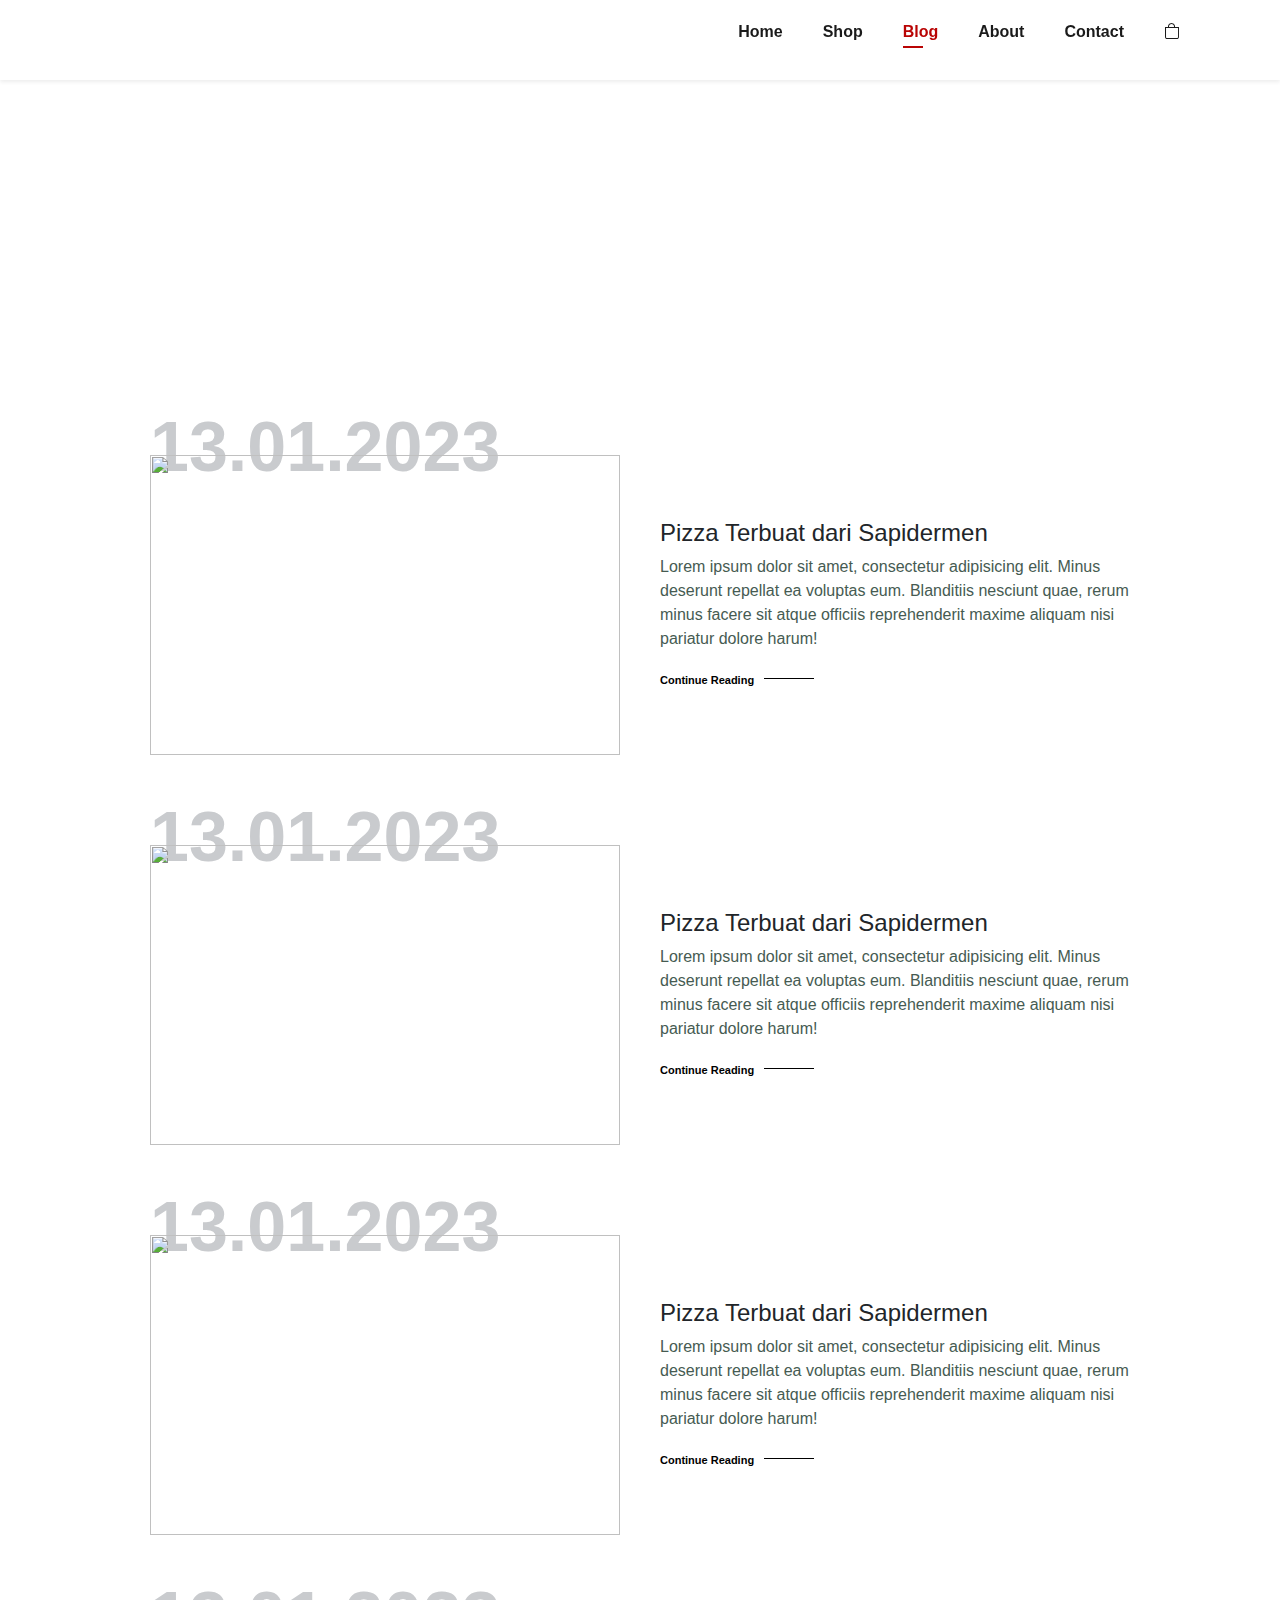
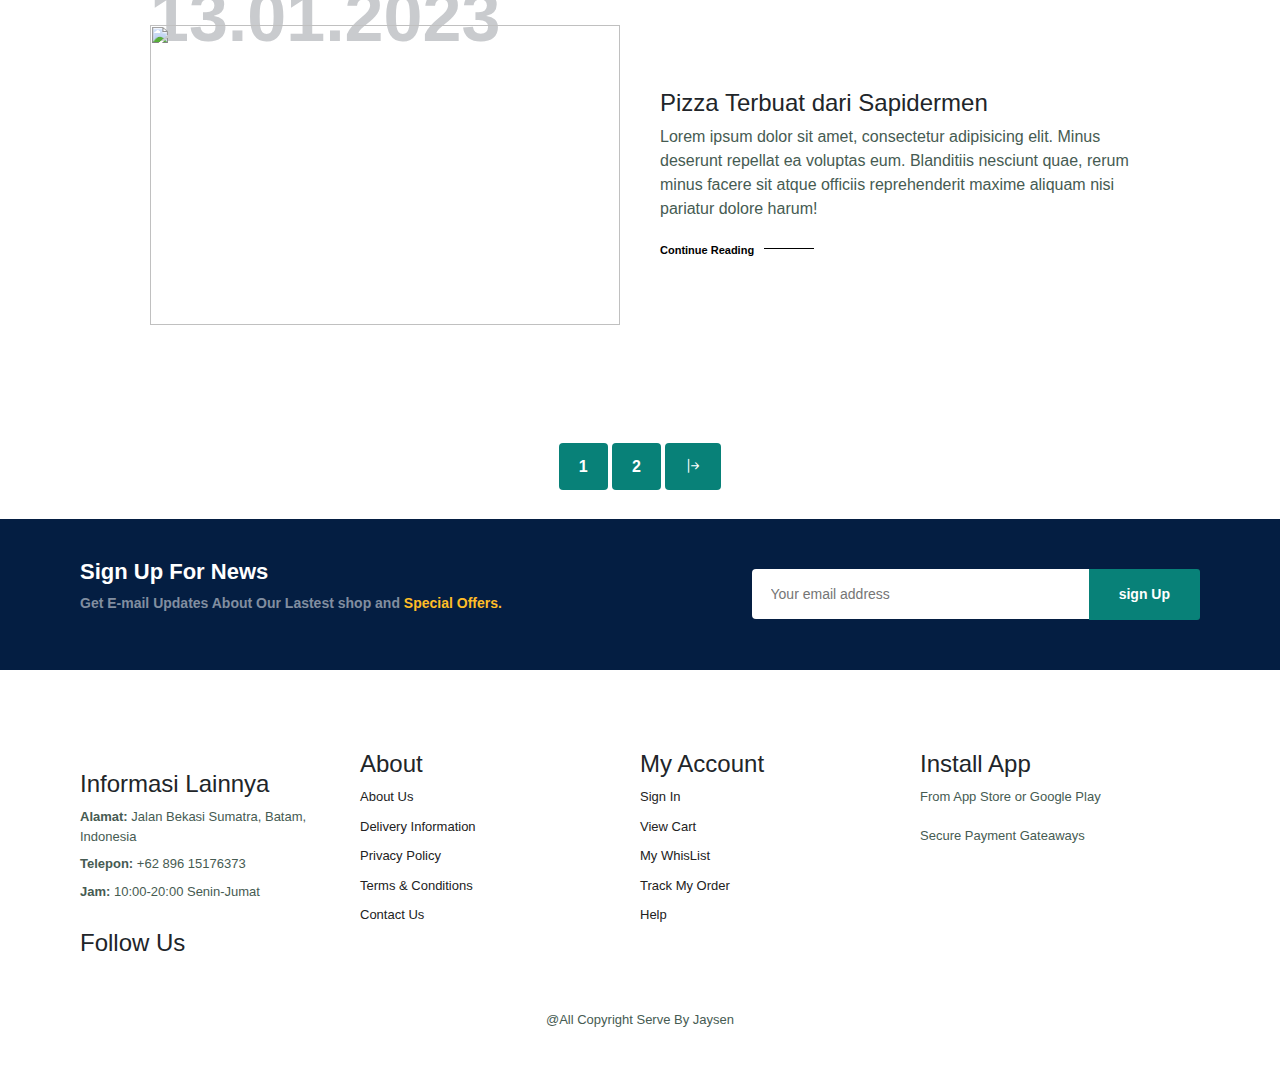
==== Asset/blog.html @ be724a54 "first commit" ====
<!DOCTYPE html>
<html lang="en">
  <head>
    <meta charset="UTF-8" />
    <meta name="viewport" content="width=device-width, initial-scale=1.0" />
    <title>Document</title>
    <link
      rel="stylesheet"
      href="https://cdnjs.cloudflare.com/ajax/libs/font-awesome/6.4.2/css/all.min.css"
      integrity="sha512-z3gLpd7yknf1YoNbCzqRKc4qyor8gaKU1qmn+CShxbuBusANI9QpRohGBreCFkKxLhei6S9CQXFEbbKuqLg0DA=="
      crossorigin="anonymous"
      referrerpolicy="no-referrer"
    />
    <link rel="stylesheet" href="style.css" />
    <link
      rel="stylesheet"
      href="https://cdn.jsdelivr.net/npm/bootstrap-icons@1.11.0/font/bootstrap-icons.css"
    />
    <link
      rel="stylesheet"
      href="	https://cdn.jsdelivr.net/npm/bootstrap@5.3.2/dist/css/bootstrap.min.css"
    />
  </head>
  <body>
    <section id="header" class="shadow-sm mb-5;">
      <a href="#"
        ><img src="Image/logo.png" alt="" class="logo" style="width: 25px"
      /></a>
      <div>
        <ul id="navbar">
          <li>
            <a href="STS.html">Home</a>
          </li>
          <li>
            <a href="shop.html">Shop</a>
          </li>
          <li>
            <a href="blog.html" class="active">Blog</a>
          </li>
          <li>
            <a href="about.html">About</a>
          </li>
          <li>
            <a href="contact.html">Contact</a>
          </li>
          <li>
            <a class="lg-bag" href="cart.html"><i class="bi bi-bag"></i></a>
          </li>
          <a href="#" id="close"><i class="bi bi-x"></i></a>
        </ul>
      </div>
      <div class="" id="mobile">
        <a href="cart.html"><i class="bi bi-bag"></i></a>
        <i id="bar" class="fas fa-outdent"></i>
      </div>
    </section>

    <section id="page-header" class="blog-header">
      <h2
        style="
          font-family: Impact, Haettenschweiler, 'Arial Narrow Bold', sans-serif;
          color: rgb(255, 255, 255);
        "
      >
        #READMORE
      </h2>

      <p>Read all cas studies about our products!</p>
    </section>

    <section id="blog" class="pop">
      <div class="blog-box">
        <div class="blog-img">
          <img src="Image/pizza1_auto_x2_colored_light_ai.jpg" alt="" />
        </div>
        <div class="blog-details">
          <h4>Pizza Terbuat dari Sapidermen</h4>
          <p>
            Lorem ipsum dolor sit amet, consectetur adipisicing elit. Minus
            deserunt repellat ea voluptas eum. Blanditiis nesciunt quae, rerum
            minus facere sit atque officiis reprehenderit maxime aliquam nisi
            pariatur dolore harum!
          </p>
          <a href="#">Continue Reading</a>
        </div>
        <h1>13.01.2023</h1>
      </div>
      <div class="blog-box">
        <div class="blog-img">
          <img src="Image/pizza2_auto_x2_colored_light_ai.jpg" alt="" />
        </div>
        <div class="blog-details">
          <h4>Pizza Terbuat dari Sapidermen</h4>
          <p>
            Lorem ipsum dolor sit amet, consectetur adipisicing elit. Minus
            deserunt repellat ea voluptas eum. Blanditiis nesciunt quae, rerum
            minus facere sit atque officiis reprehenderit maxime aliquam nisi
            pariatur dolore harum!
          </p>
          <a href="#">Continue Reading</a>
        </div>
        <h1>13.01.2023</h1>
      </div>
      <div class="blog-box">
        <div class="blog-img">
          <img src="Image/pizza3_auto_x2_colored_light_ai.jpg" alt="" />
        </div>
        <div class="blog-details">
          <h4>Pizza Terbuat dari Sapidermen</h4>
          <p>
            Lorem ipsum dolor sit amet, consectetur adipisicing elit. Minus
            deserunt repellat ea voluptas eum. Blanditiis nesciunt quae, rerum
            minus facere sit atque officiis reprehenderit maxime aliquam nisi
            pariatur dolore harum!
          </p>
          <a href="#">Continue Reading</a>
        </div>
        <h1>13.01.2023</h1>
      </div>
      <div class="blog-box">
        <div class="blog-img">
          <img src="Image/pizza1_auto_x2_colored_light_ai.jpg" alt="" />
        </div>
        <div class="blog-details">
          <h4>Pizza Terbuat dari Sapidermen</h4>
          <p>
            Lorem ipsum dolor sit amet, consectetur adipisicing elit. Minus
            deserunt repellat ea voluptas eum. Blanditiis nesciunt quae, rerum
            minus facere sit atque officiis reprehenderit maxime aliquam nisi
            pariatur dolore harum!
          </p>
          <a href="#">Continue Reading</a>
        </div>
        <h1>13.01.2023</h1>
      </div>
    </section>

    <section id="pagination" class="section-m1">
      <a href="#">1</a>
      <a href="#">2</a>
      <a href="#"><i class="bi bi-arrow-bar-right"></i></a>
    </section>

    <section id="newsletter" class="section-m1 section-p1">
      <div class="newstext reveal">
        <h4>Sign Up For News</h4>
        <p>
          Get E-mail Updates About Our Lastest shop and
          <span>Special Offers.</span>
        </p>
      </div>
      <div class="form">
        <input type="text" class="" placeholder="Your email address" />
        <button class="normal">sign Up</button>
      </div>
    </section>

    <footer class="section-p1">
      <div class="col">
        <img
          src="Image/logo.png"
          alt=""
          style="width: 50px; padding-bottom: 20px"
        />
        <h4
          style="
            font-family: 'Franklin Gothic Medium', 'Arial Narrow', Arial,
              sans-serif;
          "
        >
          Informasi Lainnya
        </h4>
        <p><strong>Alamat: </strong>Jalan Bekasi Sumatra, Batam, Indonesia</p>
        <p><strong>Telepon: </strong>+62 896 15176373</p>
        <p><strong>Jam: </strong>10:00-20:00 Senin-Jumat</p>
        <div class="follow">
          <h4>Follow Us</h4>
          <div class="icon">
            <i class="fab fa-facebook-f"></i>
            <i class="fab fa-twitter"></i>
            <i class="fab fa-instagram"></i>
            <i class="fab fa-youtube"></i>
          </div>
        </div>
      </div>

      <div class="col apa">
        <h4>About</h4>
        <a href="#">About Us</a>
        <a href="#">Delivery Information</a>
        <a href="#">Privacy Policy</a>
        <a href="#">Terms & Conditions</a>
        <a href="#">Contact Us</a>
      </div>

      <div class="col apa">
        <h4>My Account</h4>
        <a href="#">Sign In</a>
        <a href="#">View Cart</a>
        <a href="#">My WhisList</a>
        <a href="#">Track My Order</a>
        <a href="#">Help</a>
      </div>

      <div class="col install">
        <h4>Install App</h4>
        <p>From App Store or Google Play</p>
        <div class="row">
          <img src="Image/donlod - Copy.png" alt="" />
          <img src="Image/donlod.png" alt="" />
        </div>
        <p>Secure Payment Gateaways</p>
        <img style="width: 200px" src="Image/pment.png" alt="" />
      </div>
      <div class="copyright">
        <p>@All Copyright Serve By Jaysen</p>
      </div>
    </footer>
    <!-- 2:13:26 -->

    <script
      src="https://cdn.jsdelivr.net/npm/@popperjs/core@2.11.8/dist/umd/popper.min.js"
      integrity="sha384-I7E8VVD/ismYTF4hNIPjVp/Zjvgyol6VFvRkX/vR+Vc4jQkC+hVqc2pM8ODewa9r"
      crossorigin="anonymous"
    ></script>
    <script
      src="https://cdn.jsdelivr.net/npm/bootstrap@5.3.2/dist/js/bootstrap.min.js"
      integrity="sha384-BBtl+eGJRgqQAUMxJ7pMwbEyER4l1g+O15P+16Ep7Q9Q+zqX6gSbd85u4mG4QzX+"
      crossorigin="anonymous"
    ></script>
    <script src="SCRIPT.js"></script>
  </body>
</html>
---- Asset/style.css ----
@import url("https:://fonts.googleapis.com/css2?family=Spartan:wght@100;200;300;400;500;600;700;800;900&font-family:Montserrat, sans-serif;&family=Poppins:wght@200;300;400;500;600&display=swap");
* {
  margin: 0;
  padding: 0;
  box-sizing: border-box;
  font-family: "Spartan", sans-serif;
}

h1 {
  font-size: 50px;
  line-height: 64px;
  color: #222;
}

h2 {
  font-size: 46px;
  line-height: 54px;
  color: #222;
}

h4 {
  font-size: 20px;
  color: #222;
  font-family: "Franklin Gothic Medium", "Arial Narrow", Arial, sans-serif;
}

h6 {
  font-weight: 700px;
  font-size: 12px;
}

p {
  font-size: 16px;
  color: #465b52;
  margin: 15px 0 20px 0;
}

.section-p1 {
  padding: 40px 80px;
}

.section-m1 {
  margin: 40px 0;
}

button.normal {
  font-size: 14px;
  font-weight: 600;
  padding: 15px 30px;
  color: #000;
  background-color: #fff;
  border-radius: 3px;

  border: none;
  outline: none;
  transition: 0.2s;
}

button.white {
  font-size: 13px;
  font-weight: 600;
  padding: 11px 18px;
  color: #fff;
  background-color: transparent;

  border: 1px solid #fff;
  outline: none;
  transition: 0.2s;
}

.body {
  width: 100%;
  overflow: hidden;
}

/* Header Start */
#header {
  display: flex;
  align-items: center;
  justify-content: space-between;
  padding: 20px 80px;
  background: #ffffff;

  z-index: 999;
  position: sticky;
  top: 0;
  left: 0;
}

#navbar {
  display: flex;
  align-items: center;
  justify-content: center;
}

#navbar li {
  list-style: none;
  padding: 0 20px;
  position: relative;
}

#navbar li a {
  text-decoration: none;
  font-size: 16px;
  font-weight: 600;
  color: #1a1a1a;
  transition: 0.3 ease;
}

#navbar li a:hover,
#navbar li a.active {
  color: #b90404;
}

#navbar li a.active::after,
#navbar li a:hover::after {
  content: "";
  width: 20px;
  height: 2px;
  background: #b90404;
  position: absolute;
  bottom: -4px;
  left: 20px;
}

#mobile {
  display: none;
  align-items: center;
}
#close {
  display: none;
}
/* 27:48    */
/* Header End */

/* Home Page Start */
#hero {
  background-image: url(Image/Kopimed-01.png);
  height: 100vh;
  width: 100%;
  background-size: cover;
  background-color: #ffffff;
  background-position: top 100% right 0;
  padding: 0 80px;
  display: flex;
  align-items: flex-start;
  justify-content: center;
  flex-direction: column;
  color: black;
}
#hero h4 {
  padding-bottom: 15px;
}

#hero h1 {
  color: #ff80b3d2;
}

#hero button {
  background-image: url();
  background-color: #ff80b3d2;
  color: #ffffff;
  border: 0;
  cursor: pointer;
  padding: 14px 80px 14px 65px;
  background-repeat: no-repeat;
  font-weight: 700;
  font-size: 15px;
  border-radius: 40px;
  transition: all 0.3s ease;
}
#hero button:hover {
  transform: scale(1.05);
  box-shadow: 10px 10px 54px rgba(0, 0, 0, 0.1);
}

#feature {
  display: flex;
  align-items: center;
  justify-content: space-between;
  flex-wrap: wrap;
  background-color: rgb(0, 0, 0);
}

#feature .fe-box {
  width: 180px;
  text-align: center;
  padding: 25px 15px;
  box-shadow: 20px 20px 34px rgba(152, 151, 151, 0.021);
  border: 1px solid #ffffff;
  border-radius: 4px;
  margin: 15px 0;
}

#feature .fe-box:hover {
  box-shadow: 10px 10px 54px rgba(255, 255, 255, 0.367);
}

#feature .fe-box img {
  width: 100%;
  margin-bottom: 10px;
}

#feature .fe-box h6 {
  display: inline-block;
  padding: 15px;
  line-height: 1;
  border-radius: 5px;
  color: #ffffff;

  background-color: #b30000;
}

#feature .fe-box:nth-child(2) h6 {
  background-color: #8d4adf;
}

#feature .fe-box:nth-child(3) h6 {
  background-color: #07975b;
}

#feature .fe-box:nth-child(4) h6 {
  background-color: #9f0a59;
}

#feature .fe-box:nth-child(5) h6 {
  background-color: #c7d419;
}

#feature .fe-box:nth-child(6) h6 {
  background-color: #2d54d2;
}

#product1 {
  text-align: center;
}

#product1 .pro-container {
  display: flex;
  justify-content: space-between;
  padding-top: 20px;
  flex-wrap: wrap;
}

#product1 .pro {
  width: 23%;
  min-width: 250px;
  padding: 10px 12px;
  border: 1px solid #cce7d0;
  border-radius: 25px;

  box-shadow: 20px 20px 30px rgba(0, 0, 0, 0.02);
  margin: 15px 0;
  transition: 0.2s ease;
  position: relative;
}

#produc1 .pro:hover {
  box-shadow: 20px 20px 30px rgba(0, 0, 0, 0.06);
}

#product1 .pro img {
  width: 100%;
  border-radius: 10px;
}

#product1 .pro .des {
  text-align: start;
  padding: 10px 0;
}

#product1 .pro .des span {
  color: #606063;
  font-size: 12px;
}

#product1 .pro .des h5 {
  color: #1a1a1a;
  font-size: 14px;
  padding-top: 7px;
}

#product1 .pro .des i {
  font-size: 12px;
  color: rgb(243, 181, 25);
}

#product1 .pro .des h4 {
  padding-top: 7px;
  font-size: 15px;
  font-weight: 700;
  color: #088178;
}

#product1 .pro .cart {
  width: 40px;
  height: 40px;
  line-height: 40px;
  border-radius: 50px;
  background-color: #e8f6ea;
  font-weight: 500;
  color: #088178;
  border: 1px solid #cce7d0;
  position: absolute;
  bottom: 20px;
  right: 10px;
}

#banner {
  display: flex;
  flex-direction: column;
  justify-content: center;
  align-items: center;
  text-align: center;
  background-image: url(Image/black.jpg);
  width: 100%;
  height: 40vh;
  background-size: cover;
  background-position: center;
}

#banner h4 {
  color: #fff;
  font-size: 20px;
}

#banner h2 {
  color: #fff;
  font-size: 40px;
  padding: 10px 0;
}

#banner h2 span {
  color: #ef3636;
}

#banner button:hover {
  background: #b30000;
  color: #fff;
}

#sm-banner {
  display: flex;
  justify-content: space-between;
  flex-wrap: wrap;
}

#sm-banner .banner-box {
  display: flex;
  flex-direction: column;
  justify-content: center;
  align-items: flex-start;
  background-image: linear-gradient(rgba(0, 0, 0, 0.2), rgba(0, 0, 0, 0.2)),
    url(Image/Baju1.webp);
  min-width: 600px;
  height: 60vh;
  margin-top: 10px;
  background-size: cover;
  background-position: center;
  padding: 30px;
  transition: 0.3s;
}

#sm-banner .banner-box:hover {
  background-image: linear-gradient(rgba(0, 0, 0, 0.5), rgba(0, 0, 0, 0.7)),
    url(Image/Baju1.webp);
}

#sm-banner .banner-box2 {
  background-image: linear-gradient(rgba(0, 0, 0, 0.2), rgba(0, 0, 0, 0.2)),
    url(Image/baju2.webp);
}

#sm-banner .banner-box2:hover {
  background-image: linear-gradient(rgba(0, 0, 0, 0.5), rgba(0, 0, 0, 0.7)),
    url(Image/Baju2.webp);
}
#sm-banner h4 {
  color: #fff;
  font-size: 20px;
  font-weight: 300;
}

#sm-banner h2 {
  color: #fff;
  font-size: 20px;
  font-weight: 800;
}
#sm-banner span {
  color: #fff;
  font-weight: 500;
  font-size: 14px;
  padding-bottom: 15px;
}
#sm-banner .banner-box:hover button {
  background: #088178;
  border: 1px solid #088178;
}
#sm-banner .banner-b {
  background: #0881;
}

#banner3 {
  display: flex;
  justify-content: space-between;
  flex-wrap: wrap;
  padding: 0 80px;
}

#banner3 .banner-box {
  display: flex;
  flex-direction: column;
  justify-content: center;
  align-items: flex-start;
  background-image: linear-gradient(rgba(0, 0, 0, 0.2), rgba(0, 0, 0, 0.2)),
    url(Image/p1.jfif);
  min-width: 32%;
  height: 30vh;
  background-size: cover;
  background-position: center;
  padding: 20px;
}

#banner3 .banner-box2 {
  background-image: linear-gradient(rgba(0, 0, 0, 0.2), rgba(0, 0, 0, 0.2)),
    url(Image/p2.jfif);
}

#banner3 .banner-box3 {
  background-image: linear-gradient(rgba(0, 0, 0, 0.2), rgba(0, 0, 0, 0.2)),
    url(Image/p3.jfif);
}

#banner3 h2 {
  color: #fff;
  font-weight: 900;
  font-size: 22px;
}
#banner3 h3 {
  color: #fff;
  font-weight: 300;
  font-size: 20px;
}

#newsletter {
  display: flex;
  justify-content: space-between;
  flex-wrap: wrap;
  align-items: center;
  background-image: url();
  background-position: 20% 30%;
  background-color: #041e42;
}

#newsletter h4 {
  font-size: 22px;
  font-weight: 700;
  color: #fff;
}

#newsletter p {
  font-size: 14px;
  font-weight: 600;
  color: #818ea0;
}

#newsletter p span {
  color: #ffbd27;
}

#newsletter .form {
  display: flex;
  width: 40%;
}

#newsletter input {
  height: 3.125rem;
  padding: 0 1.25em;
  font-size: 14px;
  width: 100%;
  border: 1px solid transparent;
  border-radius: 4px;
  outline: none;
  border-top-right-radius: 0;
  border-bottom-right-radius: 0;
}

#newsletter button {
  background-color: #088178;
  color: #fff;
  white-space: nowrap;
  border-top-left-radius: 0;
  border-bottom-left-radius: 0;
}

footer {
  display: flex;
  flex-wrap: wrap;
  justify-content: space-between;
}

footer .col {
  display: flex;
  flex-direction: column;
  align-items: flex-start;
  margin-bottom: 20px;
}

footer p {
  font-size: 13px;
  margin: 0 0 8px 0;
}

footer a {
  font-size: 13px;
  text-decoration: none;
  color: #222;
  margin-bottom: 10px;
}

footer .follow {
  margin-top: 20px;
}

footer .follow i {
  color: #465b52;
  padding-right: 4px;
  cursor: pointer;
}

footer .install .row img {
  border-radius: 3px;
  cursor: pointer;
  width: 40%;
}

footer .install img {
  margin: 1px 0 10px 0;
}

footer .follow i:hover,
footer a:hover {
  color: #088178;
}

footer .copyright {
  width: 100%;
  text-align: center;
}

#page-header {
  background-image: url(Image/bunga.jpg);
  width: 100%;
  height: 25vh;
  background-size: cover;
  display: flex;
  justify-content: center;
  text-align: center;
  flex-direction: column;
  padding: 14px;
}

#page-header h2,
#page-header p {
  color: white;
}

#pagination {
  text-align: center;
}

#pagination a {
  text-decoration: none;
  background-color: #088178;
  padding: 15px 20px;
  border-radius: 4px;
  color: white;
  font-weight: 600;
}
#pagination {
  font-size: 16px;
  font-weight: 600;
}
/* Shop Page Start *

/* Shop Page End *

/* Single Product Start*/
#prodetails .single-pro-image {
  width: 40%;
  margin-right: 10px;
}

#prodetails {
  display: flex;
  margin-top: 50px;
}

#prodetails .single-pro-details {
  width: 50%;
  padding-top: 10px;
  margin-left: 25px;
}

#prodetails .single-pro-details h4 {
  padding: 40px 0 20px 0;
}

#prodetails .single-pro-details h2 {
  font-size: 26px;
}

#prodetails .single-pro-details select {
  display: block;
  padding: 5px 10px;
  margin-bottom: 10px;
}

#prodetails .single-pro-details input:focus {
  outline: none;
}

#prodetails .single-pro-details input {
  width: 50px;
  height: 47px;
  padding-left: 10px;
  font-size: 16px;
  margin-right: 10px;
}

#prodetails .single-pro-details button {
  background: #088178;
  color: #fff;
}

#prodetails .single-pro-details span {
  line-height: 25px;
}

.small-img-group {
  display: flex;
  margin-top: 10px;
  justify-content: space-between;
}

.small-img-col {
  flex-basis: 24%;
  cursor: pointer;
}

/* animation */
.pop {
  position: relative;
  transform: translateZ(-20%);
  transition: all 4s ease;
  opacity: 0;
}
.pop:nth-of-type(even) {
  transform: translateZ(-20%);
}
.pop.out {
  transform: translateX(0px);
  opacity: 1;
}

.geserkanan {
  position: relative;
  transform: translateX(200%);
  transition: all 2s ease;
}

.geserkanan:nth-of-type(even) {
  transform: translateX(200%);
}
.geserkanan.out {
  transform: translateZ(0px);
}

.box {
  position: relative;
  transform: translateX(-200%);
  transition: all 2s ease;
}

.box:nth-of-type(even) {
  transform: translateX(-400%);
}

.box h2 {
  font-size: 45px;
  text-shadow: 2px 2px 3px #000;
}

.box.show {
  transform: translateX(0px);
}
/* Single Product E

/* Blog Page */
#page-header.blog-header {
  background-image: url(Image/black.jpg);
}

#blog {
  padding: 150px 150px 0 150px;
}

#blog .blog-box {
  display: flex;
  align-items: center;
  width: 100%;
  position: relative;
  padding-bottom: 90px;
}

#blog .blog-img {
  width: 50%;
  margin-right: 40px;
}

#blog img {
  width: 100%;
  height: 300px;
  object-fit: cover;
}

#blog .blog-details {
  width: 50%;
}

#blog .blog-details a {
  text-decoration: none;
  font-size: 11px;
  color: black;
  font-weight: 700;
  position: relative;
  transition: 0.3s ease;
}

#blog .blog-details a::after {
  content: "";
  width: 50px;
  height: 1px;
  background-color: black;
  position: absolute;
  top: 4px;
  right: -60px;
}

#blog .blog-details a:hover {
  color: #088178;
}

#blog .blog-details a:hover::after {
  background-color: #088178;
}

#blog .blog-box h1 {
  position: absolute;
  top: -50px;
  left: 0;
  font-size: 70px;
  font-weight: 700;
  color: #c9cbce;
  z-index: -9;
}
/* Blog Page */
.loader {
  transform: rotateZ(45deg);
  perspective: 1000px;
  border-radius: 50%;
  width: 48px;
  height: 48px;
  color: #fff;
}
.loader:before,
.loader:after {
  content: "";
  display: block;
  position: absolute;
  top: 0;
  left: 0;
  width: inherit;
  height: inherit;
  border-radius: 50%;
  transform: rotateX(70deg);
  animation: 1s spin linear infinite;
}
.loader:after {
  color: #ff3d00;
  transform: rotateY(70deg);
  animation-delay: 0.4s;
}

@keyframes rotate {
  0% {
    transform: translate(-50%, -50%) rotateZ(0deg);
  }
  100% {
    transform: translate(-50%, -50%) rotateZ(360deg);
  }
}

@keyframes rotateccw {
  0% {
    transform: translate(-50%, -50%) rotate(0deg);
  }
  100% {
    transform: translate(-50%, -50%) rotate(-360deg);
  }
}

@keyframes spin {
  0%,
  100% {
    box-shadow: 0.2em 0px 0 0px currentcolor;
  }
  12% {
    box-shadow: 0.2em 0.2em 0 0 currentcolor;
  }
  25% {
    box-shadow: 0 0.2em 0 0px currentcolor;
  }
  37% {
    box-shadow: -0.2em 0.2em 0 0 currentcolor;
  }
  50% {
    box-shadow: -0.2em 0 0 0 currentcolor;
  }
  62% {
    box-shadow: -0.2em -0.2em 0 0 currentcolor;
  }
  75% {
    box-shadow: 0px -0.2em 0 0 currentcolor;
  }
  87% {
    box-shadow: 0.2em -0.2em 0 0 currentcolor;
  }
}

/* Media Query */
@media (max-width: 799px) {
  #navbar {
    display: flex;
    flex-direction: column;
    align-items: flex-start;
    justify-content: flex-start;
    position: fixed;
    top: 0;
    right: -300px;
    height: 100vh;
    width: 300px;
    background-color: #ededed;
    box-shadow: 0 40px 60px rgba(0, 0, 0, 0.1);
    padding: 80px 0 0 10px;
    transition: 0.3s;
  }
  #navbar li {
    margin-bottom: 25px;
  }

  #navbar.active {
    right: 0px;
  }

  #mobile {
    display: flex;
    align-items: center;
  }

  #mobile i {
    color: #1a1a1a;
    font-size: 24px;
    padding-left: 20px;
  }

  #close {
    position: absolute;
    top: 30px;
    left: 30px;
    color: #222;
    font-size: 24px;
    display: initial;
  }

  #lg-bag {
    display: none;
  }

  #hero {
    height: 50vh;
    padding: 0 80px;
    background-position: right 45% top 35px;
    background-repeat: no-repeat;
  }
  #feature {
    justify-content: center;
  }
  #feature .fe-box {
    margin: 15px 15px;
  }
  .section-p1 {
    padding: 40px 40px;
  }

  #product1 .pro-container {
    justify-content: center;
  }
  #product1 .pro {
    margin: 15px;
  }
  #banner {
    height: 25vh;
  }
  #sm-banner .banner-box {
    min-width: 100%;
    height: 30vh;
    margin-top: 10px;
  }
  #banner3 {
    padding: 0 40px;
  }
  #banner3 .banner-box {
    width: 28%;
  }
  #newsletter .form {
    display: flex;
    width: 40%;
  }
}
/* Media Query */
@media (max-width: 477px) {
  #header {
    padding: 10px 30px;
  }

  h1 {
    font-size: 38px;
  }

  h2 {
    font-size: 32px;
  }

  #hero p {
    font-size: 12px;
  }

  #hero {
    padding: 0 20px;
    background-position: right 45% top 35px;
  }

  #feature {
    justify-content: space-between;
  }

  #feature .fe-box {
    width: 155px;
    margin: 0 0 15px 0;
  }

  #product1 .pro {
    width: 100%;
  }
  #banner {
    height: 40vh;
  }
  #sm-banner .banner-box {
    width: 100%;
    height: 30vh;
  }
  #sm-banner .banner-box2 {
    margin-top: 10px;
  }
  #banner3 {
    padding: 0 40px;
  }
  #banner3 .banner-box {
    width: 100%;
  }
  #newsletter .form {
    width: 100%;
  }
  footer .copyright {
    text-align: start;
  }
  footer h4 {
    font-size: 13px;
  }
  footer p {
    font-size: 9px;
  }

  footer .install .row img {
    width: 30%;
  }
  footer .apa {
    margin-top: 75px;
    margin-left: 60px;
  }
  footer .apa a {
    font-size: 9px;
  }
  /* Single Product */
  #prodetails {
    display: flex;
    flex-direction: column;
  }
  #prodetails .single-pro-image {
    width: 100%;
    margin-right: 0;
  }
  #prodetails .single-pro-details {
    width: 100%;
  }
  /* BLog */
  #blog {
    padding: 100px 20px 0 20px;
  }

  #blog .blog-box {
    display: flex;
    flex-direction: column;
    align-items: flex-start;
  }

  #blog .blog-img {
    width: 100%;
    margin-right: 0px;
    margin-bottom: 30px;
  }
  #blog .blog-details {
    width: 100%;
  }
}
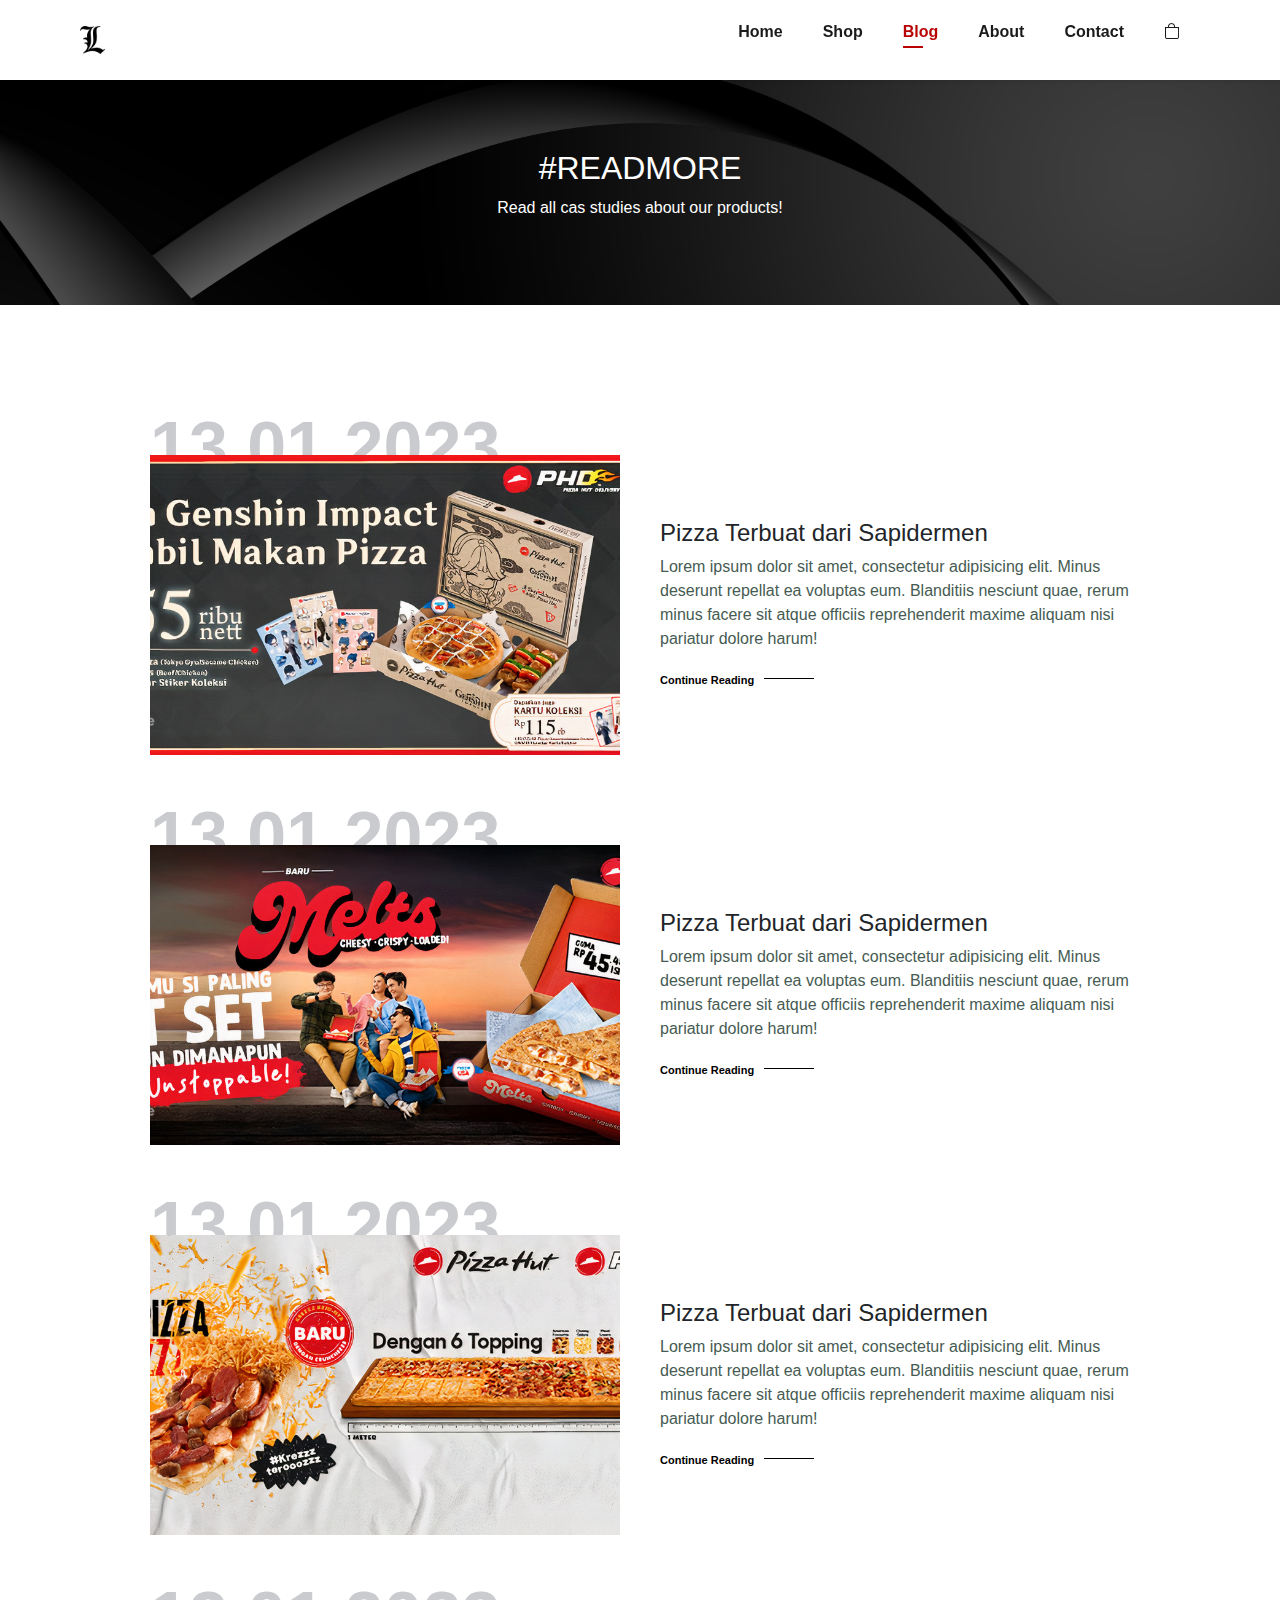
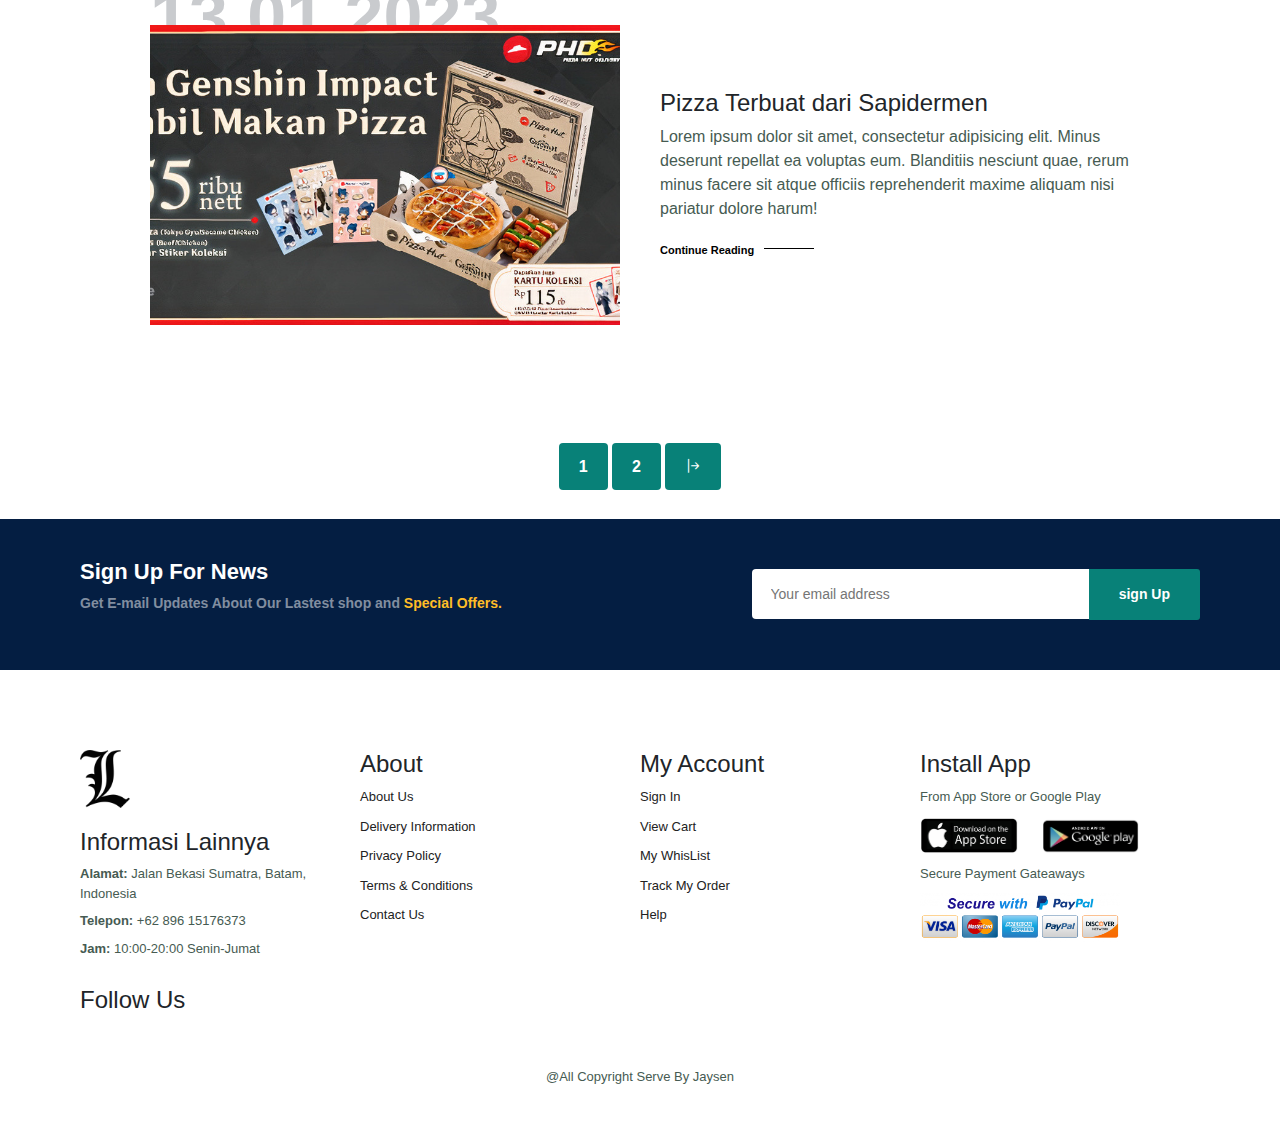
==== commit 2c2aa9c1: "Add files via upload" ====
--- a/Asset/blog.html
+++ b/Asset/blog.html
@@ -1,233 +1,233 @@
-<!DOCTYPE html>
-<html lang="en">
-  <head>
-    <meta charset="UTF-8" />
-    <meta name="viewport" content="width=device-width, initial-scale=1.0" />
-    <title>Document</title>
-    <link
-      rel="stylesheet"
-      href="https://cdnjs.cloudflare.com/ajax/libs/font-awesome/6.4.2/css/all.min.css"
-      integrity="sha512-z3gLpd7yknf1YoNbCzqRKc4qyor8gaKU1qmn+CShxbuBusANI9QpRohGBreCFkKxLhei6S9CQXFEbbKuqLg0DA=="
-      crossorigin="anonymous"
-      referrerpolicy="no-referrer"
-    />
-    <link rel="stylesheet" href="style.css" />
-    <link
-      rel="stylesheet"
-      href="https://cdn.jsdelivr.net/npm/bootstrap-icons@1.11.0/font/bootstrap-icons.css"
-    />
-    <link
-      rel="stylesheet"
-      href="	https://cdn.jsdelivr.net/npm/bootstrap@5.3.2/dist/css/bootstrap.min.css"
-    />
-  </head>
-  <body>
-    <section id="header" class="shadow-sm mb-5;">
-      <a href="#"
-        ><img src="Image/logo.png" alt="" class="logo" style="width: 25px"
-      /></a>
-      <div>
-        <ul id="navbar">
-          <li>
-            <a href="STS.html">Home</a>
-          </li>
-          <li>
-            <a href="shop.html">Shop</a>
-          </li>
-          <li>
-            <a href="blog.html" class="active">Blog</a>
-          </li>
-          <li>
-            <a href="about.html">About</a>
-          </li>
-          <li>
-            <a href="contact.html">Contact</a>
-          </li>
-          <li>
-            <a class="lg-bag" href="cart.html"><i class="bi bi-bag"></i></a>
-          </li>
-          <a href="#" id="close"><i class="bi bi-x"></i></a>
-        </ul>
-      </div>
-      <div class="" id="mobile">
-        <a href="cart.html"><i class="bi bi-bag"></i></a>
-        <i id="bar" class="fas fa-outdent"></i>
-      </div>
-    </section>
-
-    <section id="page-header" class="blog-header">
-      <h2
-        style="
-          font-family: Impact, Haettenschweiler, 'Arial Narrow Bold', sans-serif;
-          color: rgb(255, 255, 255);
-        "
-      >
-        #READMORE
-      </h2>
-
-      <p>Read all cas studies about our products!</p>
-    </section>
-
-    <section id="blog" class="pop">
-      <div class="blog-box">
-        <div class="blog-img">
-          <img src="Image/pizza1_auto_x2_colored_light_ai.jpg" alt="" />
-        </div>
-        <div class="blog-details">
-          <h4>Pizza Terbuat dari Sapidermen</h4>
-          <p>
-            Lorem ipsum dolor sit amet, consectetur adipisicing elit. Minus
-            deserunt repellat ea voluptas eum. Blanditiis nesciunt quae, rerum
-            minus facere sit atque officiis reprehenderit maxime aliquam nisi
-            pariatur dolore harum!
-          </p>
-          <a href="#">Continue Reading</a>
-        </div>
-        <h1>13.01.2023</h1>
-      </div>
-      <div class="blog-box">
-        <div class="blog-img">
-          <img src="Image/pizza2_auto_x2_colored_light_ai.jpg" alt="" />
-        </div>
-        <div class="blog-details">
-          <h4>Pizza Terbuat dari Sapidermen</h4>
-          <p>
-            Lorem ipsum dolor sit amet, consectetur adipisicing elit. Minus
-            deserunt repellat ea voluptas eum. Blanditiis nesciunt quae, rerum
-            minus facere sit atque officiis reprehenderit maxime aliquam nisi
-            pariatur dolore harum!
-          </p>
-          <a href="#">Continue Reading</a>
-        </div>
-        <h1>13.01.2023</h1>
-      </div>
-      <div class="blog-box">
-        <div class="blog-img">
-          <img src="Image/pizza3_auto_x2_colored_light_ai.jpg" alt="" />
-        </div>
-        <div class="blog-details">
-          <h4>Pizza Terbuat dari Sapidermen</h4>
-          <p>
-            Lorem ipsum dolor sit amet, consectetur adipisicing elit. Minus
-            deserunt repellat ea voluptas eum. Blanditiis nesciunt quae, rerum
-            minus facere sit atque officiis reprehenderit maxime aliquam nisi
-            pariatur dolore harum!
-          </p>
-          <a href="#">Continue Reading</a>
-        </div>
-        <h1>13.01.2023</h1>
-      </div>
-      <div class="blog-box">
-        <div class="blog-img">
-          <img src="Image/pizza1_auto_x2_colored_light_ai.jpg" alt="" />
-        </div>
-        <div class="blog-details">
-          <h4>Pizza Terbuat dari Sapidermen</h4>
-          <p>
-            Lorem ipsum dolor sit amet, consectetur adipisicing elit. Minus
-            deserunt repellat ea voluptas eum. Blanditiis nesciunt quae, rerum
-            minus facere sit atque officiis reprehenderit maxime aliquam nisi
-            pariatur dolore harum!
-          </p>
-          <a href="#">Continue Reading</a>
-        </div>
-        <h1>13.01.2023</h1>
-      </div>
-    </section>
-
-    <section id="pagination" class="section-m1">
-      <a href="#">1</a>
-      <a href="#">2</a>
-      <a href="#"><i class="bi bi-arrow-bar-right"></i></a>
-    </section>
-
-    <section id="newsletter" class="section-m1 section-p1">
-      <div class="newstext reveal">
-        <h4>Sign Up For News</h4>
-        <p>
-          Get E-mail Updates About Our Lastest shop and
-          <span>Special Offers.</span>
-        </p>
-      </div>
-      <div class="form">
-        <input type="text" class="" placeholder="Your email address" />
-        <button class="normal">sign Up</button>
-      </div>
-    </section>
-
-    <footer class="section-p1">
-      <div class="col">
-        <img
-          src="Image/logo.png"
-          alt=""
-          style="width: 50px; padding-bottom: 20px"
-        />
-        <h4
-          style="
-            font-family: 'Franklin Gothic Medium', 'Arial Narrow', Arial,
-              sans-serif;
-          "
-        >
-          Informasi Lainnya
-        </h4>
-        <p><strong>Alamat: </strong>Jalan Bekasi Sumatra, Batam, Indonesia</p>
-        <p><strong>Telepon: </strong>+62 896 15176373</p>
-        <p><strong>Jam: </strong>10:00-20:00 Senin-Jumat</p>
-        <div class="follow">
-          <h4>Follow Us</h4>
-          <div class="icon">
-            <i class="fab fa-facebook-f"></i>
-            <i class="fab fa-twitter"></i>
-            <i class="fab fa-instagram"></i>
-            <i class="fab fa-youtube"></i>
-          </div>
-        </div>
-      </div>
-
-      <div class="col apa">
-        <h4>About</h4>
-        <a href="#">About Us</a>
-        <a href="#">Delivery Information</a>
-        <a href="#">Privacy Policy</a>
-        <a href="#">Terms & Conditions</a>
-        <a href="#">Contact Us</a>
-      </div>
-
-      <div class="col apa">
-        <h4>My Account</h4>
-        <a href="#">Sign In</a>
-        <a href="#">View Cart</a>
-        <a href="#">My WhisList</a>
-        <a href="#">Track My Order</a>
-        <a href="#">Help</a>
-      </div>
-
-      <div class="col install">
-        <h4>Install App</h4>
-        <p>From App Store or Google Play</p>
-        <div class="row">
-          <img src="Image/donlod - Copy.png" alt="" />
-          <img src="Image/donlod.png" alt="" />
-        </div>
-        <p>Secure Payment Gateaways</p>
-        <img style="width: 200px" src="Image/pment.png" alt="" />
-      </div>
-      <div class="copyright">
-        <p>@All Copyright Serve By Jaysen</p>
-      </div>
-    </footer>
-    <!-- 2:13:26 -->
-
-    <script
-      src="https://cdn.jsdelivr.net/npm/@popperjs/core@2.11.8/dist/umd/popper.min.js"
-      integrity="sha384-I7E8VVD/ismYTF4hNIPjVp/Zjvgyol6VFvRkX/vR+Vc4jQkC+hVqc2pM8ODewa9r"
-      crossorigin="anonymous"
-    ></script>
-    <script
-      src="https://cdn.jsdelivr.net/npm/bootstrap@5.3.2/dist/js/bootstrap.min.js"
-      integrity="sha384-BBtl+eGJRgqQAUMxJ7pMwbEyER4l1g+O15P+16Ep7Q9Q+zqX6gSbd85u4mG4QzX+"
-      crossorigin="anonymous"
-    ></script>
-    <script src="SCRIPT.js"></script>
-  </body>
-</html>
+<!DOCTYPE html>
+<html lang="en">
+  <head>
+    <meta charset="UTF-8" />
+    <meta name="viewport" content="width=device-width, initial-scale=1.0" />
+    <title>Document</title>
+    <link
+      rel="stylesheet"
+      href="https://cdnjs.cloudflare.com/ajax/libs/font-awesome/6.4.2/css/all.min.css"
+      integrity="sha512-z3gLpd7yknf1YoNbCzqRKc4qyor8gaKU1qmn+CShxbuBusANI9QpRohGBreCFkKxLhei6S9CQXFEbbKuqLg0DA=="
+      crossorigin="anonymous"
+      referrerpolicy="no-referrer"
+    />
+    <link rel="stylesheet" href="style.css" />
+    <link
+      rel="stylesheet"
+      href="https://cdn.jsdelivr.net/npm/bootstrap-icons@1.11.0/font/bootstrap-icons.css"
+    />
+    <link
+      rel="stylesheet"
+      href="	https://cdn.jsdelivr.net/npm/bootstrap@5.3.2/dist/css/bootstrap.min.css"
+    />
+  </head>
+  <body>
+    <section id="header" class="shadow-sm mb-5;">
+      <a href="#"
+        ><img src="Image/logo.png" alt="" class="logo" style="width: 25px"
+      /></a>
+      <div>
+        <ul id="navbar">
+          <li>
+            <a href="index.html">Home</a>
+          </li>
+          <li>
+            <a href="shop.html">Shop</a>
+          </li>
+          <li>
+            <a href="blog.html" class="active">Blog</a>
+          </li>
+          <li>
+            <a href="about.html">About</a>
+          </li>
+          <li>
+            <a href="contact.html">Contact</a>
+          </li>
+          <li>
+            <a class="lg-bag" href="cart.html"><i class="bi bi-bag"></i></a>
+          </li>
+          <a href="#" id="close"><i class="bi bi-x"></i></a>
+        </ul>
+      </div>
+      <div class="" id="mobile">
+        <a href="cart.html"><i class="bi bi-bag"></i></a>
+        <i id="bar" class="fas fa-outdent"></i>
+      </div>
+    </section>
+
+    <section id="page-header" class="blog-header">
+      <h2
+        style="
+          font-family: Impact, Haettenschweiler, 'Arial Narrow Bold', sans-serif;
+          color: rgb(255, 255, 255);
+        "
+      >
+        #READMORE
+      </h2>
+
+      <p>Read all cas studies about our products!</p>
+    </section>
+
+    <section id="blog" class="pop">
+      <div class="blog-box">
+        <div class="blog-img">
+          <img src="Image/pizza1_auto_x2_colored_light_ai.jpg" alt="" />
+        </div>
+        <div class="blog-details">
+          <h4>Pizza Terbuat dari Sapidermen</h4>
+          <p>
+            Lorem ipsum dolor sit amet, consectetur adipisicing elit. Minus
+            deserunt repellat ea voluptas eum. Blanditiis nesciunt quae, rerum
+            minus facere sit atque officiis reprehenderit maxime aliquam nisi
+            pariatur dolore harum!
+          </p>
+          <a href="#">Continue Reading</a>
+        </div>
+        <h1>13.01.2023</h1>
+      </div>
+      <div class="blog-box">
+        <div class="blog-img">
+          <img src="Image/pizza2_auto_x2_colored_light_ai.jpg" alt="" />
+        </div>
+        <div class="blog-details">
+          <h4>Pizza Terbuat dari Sapidermen</h4>
+          <p>
+            Lorem ipsum dolor sit amet, consectetur adipisicing elit. Minus
+            deserunt repellat ea voluptas eum. Blanditiis nesciunt quae, rerum
+            minus facere sit atque officiis reprehenderit maxime aliquam nisi
+            pariatur dolore harum!
+          </p>
+          <a href="#">Continue Reading</a>
+        </div>
+        <h1>13.01.2023</h1>
+      </div>
+      <div class="blog-box">
+        <div class="blog-img">
+          <img src="Image/pizza3_auto_x2_colored_light_ai.jpg" alt="" />
+        </div>
+        <div class="blog-details">
+          <h4>Pizza Terbuat dari Sapidermen</h4>
+          <p>
+            Lorem ipsum dolor sit amet, consectetur adipisicing elit. Minus
+            deserunt repellat ea voluptas eum. Blanditiis nesciunt quae, rerum
+            minus facere sit atque officiis reprehenderit maxime aliquam nisi
+            pariatur dolore harum!
+          </p>
+          <a href="#">Continue Reading</a>
+        </div>
+        <h1>13.01.2023</h1>
+      </div>
+      <div class="blog-box">
+        <div class="blog-img">
+          <img src="Image/pizza1_auto_x2_colored_light_ai.jpg" alt="" />
+        </div>
+        <div class="blog-details">
+          <h4>Pizza Terbuat dari Sapidermen</h4>
+          <p>
+            Lorem ipsum dolor sit amet, consectetur adipisicing elit. Minus
+            deserunt repellat ea voluptas eum. Blanditiis nesciunt quae, rerum
+            minus facere sit atque officiis reprehenderit maxime aliquam nisi
+            pariatur dolore harum!
+          </p>
+          <a href="#">Continue Reading</a>
+        </div>
+        <h1>13.01.2023</h1>
+      </div>
+    </section>
+
+    <section id="pagination" class="section-m1">
+      <a href="#">1</a>
+      <a href="#">2</a>
+      <a href="#"><i class="bi bi-arrow-bar-right"></i></a>
+    </section>
+
+    <section id="newsletter" class="section-m1 section-p1">
+      <div class="newstext reveal">
+        <h4>Sign Up For News</h4>
+        <p>
+          Get E-mail Updates About Our Lastest shop and
+          <span>Special Offers.</span>
+        </p>
+      </div>
+      <div class="form">
+        <input type="text" class="" placeholder="Your email address" />
+        <button class="normal">sign Up</button>
+      </div>
+    </section>
+
+    <footer class="section-p1">
+      <div class="col">
+        <img
+          src="Image/logo.png"
+          alt=""
+          style="width: 50px; padding-bottom: 20px"
+        />
+        <h4
+          style="
+            font-family: 'Franklin Gothic Medium', 'Arial Narrow', Arial,
+              sans-serif;
+          "
+        >
+          Informasi Lainnya
+        </h4>
+        <p><strong>Alamat: </strong>Jalan Bekasi Sumatra, Batam, Indonesia</p>
+        <p><strong>Telepon: </strong>+62 896 15176373</p>
+        <p><strong>Jam: </strong>10:00-20:00 Senin-Jumat</p>
+        <div class="follow">
+          <h4>Follow Us</h4>
+          <div class="icon">
+            <i class="fab fa-facebook-f"></i>
+            <i class="fab fa-twitter"></i>
+            <i class="fab fa-instagram"></i>
+            <i class="fab fa-youtube"></i>
+          </div>
+        </div>
+      </div>
+
+      <div class="col apa">
+        <h4>About</h4>
+        <a href="#">About Us</a>
+        <a href="#">Delivery Information</a>
+        <a href="#">Privacy Policy</a>
+        <a href="#">Terms & Conditions</a>
+        <a href="#">Contact Us</a>
+      </div>
+
+      <div class="col apa">
+        <h4>My Account</h4>
+        <a href="#">Sign In</a>
+        <a href="#">View Cart</a>
+        <a href="#">My WhisList</a>
+        <a href="#">Track My Order</a>
+        <a href="#">Help</a>
+      </div>
+
+      <div class="col install">
+        <h4>Install App</h4>
+        <p>From App Store or Google Play</p>
+        <div class="row">
+          <img src="Image/donlod - Copy.png" alt="" />
+          <img src="Image/donlod.png" alt="" />
+        </div>
+        <p>Secure Payment Gateaways</p>
+        <img style="width: 200px" src="Image/pment.png" alt="" />
+      </div>
+      <div class="copyright">
+        <p>@All Copyright Serve By Jaysen</p>
+      </div>
+    </footer>
+    <!-- 2:13:26 -->
+
+    <script
+      src="https://cdn.jsdelivr.net/npm/@popperjs/core@2.11.8/dist/umd/popper.min.js"
+      integrity="sha384-I7E8VVD/ismYTF4hNIPjVp/Zjvgyol6VFvRkX/vR+Vc4jQkC+hVqc2pM8ODewa9r"
+      crossorigin="anonymous"
+    ></script>
+    <script
+      src="https://cdn.jsdelivr.net/npm/bootstrap@5.3.2/dist/js/bootstrap.min.js"
+      integrity="sha384-BBtl+eGJRgqQAUMxJ7pMwbEyER4l1g+O15P+16Ep7Q9Q+zqX6gSbd85u4mG4QzX+"
+      crossorigin="anonymous"
+    ></script>
+    <script src="SCRIPT.js"></script>
+  </body>
+</html>
--- a/Asset/style.css
+++ b/Asset/style.css
@@ -1,1036 +1,1036 @@
-@import url("https:://fonts.googleapis.com/css2?family=Spartan:wght@100;200;300;400;500;600;700;800;900&font-family:Montserrat, sans-serif;&family=Poppins:wght@200;300;400;500;600&display=swap");
-* {
-  margin: 0;
-  padding: 0;
-  box-sizing: border-box;
-  font-family: "Spartan", sans-serif;
-}
-
-h1 {
-  font-size: 50px;
-  line-height: 64px;
-  color: #222;
-}
-
-h2 {
-  font-size: 46px;
-  line-height: 54px;
-  color: #222;
-}
-
-h4 {
-  font-size: 20px;
-  color: #222;
-  font-family: "Franklin Gothic Medium", "Arial Narrow", Arial, sans-serif;
-}
-
-h6 {
-  font-weight: 700px;
-  font-size: 12px;
-}
-
-p {
-  font-size: 16px;
-  color: #465b52;
-  margin: 15px 0 20px 0;
-}
-
-.section-p1 {
-  padding: 40px 80px;
-}
-
-.section-m1 {
-  margin: 40px 0;
-}
-
-button.normal {
-  font-size: 14px;
-  font-weight: 600;
-  padding: 15px 30px;
-  color: #000;
-  background-color: #fff;
-  border-radius: 3px;
-
-  border: none;
-  outline: none;
-  transition: 0.2s;
-}
-
-button.white {
-  font-size: 13px;
-  font-weight: 600;
-  padding: 11px 18px;
-  color: #fff;
-  background-color: transparent;
-
-  border: 1px solid #fff;
-  outline: none;
-  transition: 0.2s;
-}
-
-.body {
-  width: 100%;
-  overflow: hidden;
-}
-
-/* Header Start */
-#header {
-  display: flex;
-  align-items: center;
-  justify-content: space-between;
-  padding: 20px 80px;
-  background: #ffffff;
-
-  z-index: 999;
-  position: sticky;
-  top: 0;
-  left: 0;
-}
-
-#navbar {
-  display: flex;
-  align-items: center;
-  justify-content: center;
-}
-
-#navbar li {
-  list-style: none;
-  padding: 0 20px;
-  position: relative;
-}
-
-#navbar li a {
-  text-decoration: none;
-  font-size: 16px;
-  font-weight: 600;
-  color: #1a1a1a;
-  transition: 0.3 ease;
-}
-
-#navbar li a:hover,
-#navbar li a.active {
-  color: #b90404;
-}
-
-#navbar li a.active::after,
-#navbar li a:hover::after {
-  content: "";
-  width: 20px;
-  height: 2px;
-  background: #b90404;
-  position: absolute;
-  bottom: -4px;
-  left: 20px;
-}
-
-#mobile {
-  display: none;
-  align-items: center;
-}
-#close {
-  display: none;
-}
-/* 27:48    */
-/* Header End */
-
-/* Home Page Start */
-#hero {
-  background-image: url(Image/Kopimed-01.png);
-  height: 100vh;
-  width: 100%;
-  background-size: cover;
-  background-color: #ffffff;
-  background-position: top 100% right 0;
-  padding: 0 80px;
-  display: flex;
-  align-items: flex-start;
-  justify-content: center;
-  flex-direction: column;
-  color: black;
-}
-#hero h4 {
-  padding-bottom: 15px;
-}
-
-#hero h1 {
-  color: #ff80b3d2;
-}
-
-#hero button {
-  background-image: url();
-  background-color: #ff80b3d2;
-  color: #ffffff;
-  border: 0;
-  cursor: pointer;
-  padding: 14px 80px 14px 65px;
-  background-repeat: no-repeat;
-  font-weight: 700;
-  font-size: 15px;
-  border-radius: 40px;
-  transition: all 0.3s ease;
-}
-#hero button:hover {
-  transform: scale(1.05);
-  box-shadow: 10px 10px 54px rgba(0, 0, 0, 0.1);
-}
-
-#feature {
-  display: flex;
-  align-items: center;
-  justify-content: space-between;
-  flex-wrap: wrap;
-  background-color: rgb(0, 0, 0);
-}
-
-#feature .fe-box {
-  width: 180px;
-  text-align: center;
-  padding: 25px 15px;
-  box-shadow: 20px 20px 34px rgba(152, 151, 151, 0.021);
-  border: 1px solid #ffffff;
-  border-radius: 4px;
-  margin: 15px 0;
-}
-
-#feature .fe-box:hover {
-  box-shadow: 10px 10px 54px rgba(255, 255, 255, 0.367);
-}
-
-#feature .fe-box img {
-  width: 100%;
-  margin-bottom: 10px;
-}
-
-#feature .fe-box h6 {
-  display: inline-block;
-  padding: 15px;
-  line-height: 1;
-  border-radius: 5px;
-  color: #ffffff;
-
-  background-color: #b30000;
-}
-
-#feature .fe-box:nth-child(2) h6 {
-  background-color: #8d4adf;
-}
-
-#feature .fe-box:nth-child(3) h6 {
-  background-color: #07975b;
-}
-
-#feature .fe-box:nth-child(4) h6 {
-  background-color: #9f0a59;
-}
-
-#feature .fe-box:nth-child(5) h6 {
-  background-color: #c7d419;
-}
-
-#feature .fe-box:nth-child(6) h6 {
-  background-color: #2d54d2;
-}
-
-#product1 {
-  text-align: center;
-}
-
-#product1 .pro-container {
-  display: flex;
-  justify-content: space-between;
-  padding-top: 20px;
-  flex-wrap: wrap;
-}
-
-#product1 .pro {
-  width: 23%;
-  min-width: 250px;
-  padding: 10px 12px;
-  border: 1px solid #cce7d0;
-  border-radius: 25px;
-
-  box-shadow: 20px 20px 30px rgba(0, 0, 0, 0.02);
-  margin: 15px 0;
-  transition: 0.2s ease;
-  position: relative;
-}
-
-#produc1 .pro:hover {
-  box-shadow: 20px 20px 30px rgba(0, 0, 0, 0.06);
-}
-
-#product1 .pro img {
-  width: 100%;
-  border-radius: 10px;
-}
-
-#product1 .pro .des {
-  text-align: start;
-  padding: 10px 0;
-}
-
-#product1 .pro .des span {
-  color: #606063;
-  font-size: 12px;
-}
-
-#product1 .pro .des h5 {
-  color: #1a1a1a;
-  font-size: 14px;
-  padding-top: 7px;
-}
-
-#product1 .pro .des i {
-  font-size: 12px;
-  color: rgb(243, 181, 25);
-}
-
-#product1 .pro .des h4 {
-  padding-top: 7px;
-  font-size: 15px;
-  font-weight: 700;
-  color: #088178;
-}
-
-#product1 .pro .cart {
-  width: 40px;
-  height: 40px;
-  line-height: 40px;
-  border-radius: 50px;
-  background-color: #e8f6ea;
-  font-weight: 500;
-  color: #088178;
-  border: 1px solid #cce7d0;
-  position: absolute;
-  bottom: 20px;
-  right: 10px;
-}
-
-#banner {
-  display: flex;
-  flex-direction: column;
-  justify-content: center;
-  align-items: center;
-  text-align: center;
-  background-image: url(Image/black.jpg);
-  width: 100%;
-  height: 40vh;
-  background-size: cover;
-  background-position: center;
-}
-
-#banner h4 {
-  color: #fff;
-  font-size: 20px;
-}
-
-#banner h2 {
-  color: #fff;
-  font-size: 40px;
-  padding: 10px 0;
-}
-
-#banner h2 span {
-  color: #ef3636;
-}
-
-#banner button:hover {
-  background: #b30000;
-  color: #fff;
-}
-
-#sm-banner {
-  display: flex;
-  justify-content: space-between;
-  flex-wrap: wrap;
-}
-
-#sm-banner .banner-box {
-  display: flex;
-  flex-direction: column;
-  justify-content: center;
-  align-items: flex-start;
-  background-image: linear-gradient(rgba(0, 0, 0, 0.2), rgba(0, 0, 0, 0.2)),
-    url(Image/Baju1.webp);
-  min-width: 600px;
-  height: 60vh;
-  margin-top: 10px;
-  background-size: cover;
-  background-position: center;
-  padding: 30px;
-  transition: 0.3s;
-}
-
-#sm-banner .banner-box:hover {
-  background-image: linear-gradient(rgba(0, 0, 0, 0.5), rgba(0, 0, 0, 0.7)),
-    url(Image/Baju1.webp);
-}
-
-#sm-banner .banner-box2 {
-  background-image: linear-gradient(rgba(0, 0, 0, 0.2), rgba(0, 0, 0, 0.2)),
-    url(Image/baju2.webp);
-}
-
-#sm-banner .banner-box2:hover {
-  background-image: linear-gradient(rgba(0, 0, 0, 0.5), rgba(0, 0, 0, 0.7)),
-    url(Image/Baju2.webp);
-}
-#sm-banner h4 {
-  color: #fff;
-  font-size: 20px;
-  font-weight: 300;
-}
-
-#sm-banner h2 {
-  color: #fff;
-  font-size: 20px;
-  font-weight: 800;
-}
-#sm-banner span {
-  color: #fff;
-  font-weight: 500;
-  font-size: 14px;
-  padding-bottom: 15px;
-}
-#sm-banner .banner-box:hover button {
-  background: #088178;
-  border: 1px solid #088178;
-}
-#sm-banner .banner-b {
-  background: #0881;
-}
-
-#banner3 {
-  display: flex;
-  justify-content: space-between;
-  flex-wrap: wrap;
-  padding: 0 80px;
-}
-
-#banner3 .banner-box {
-  display: flex;
-  flex-direction: column;
-  justify-content: center;
-  align-items: flex-start;
-  background-image: linear-gradient(rgba(0, 0, 0, 0.2), rgba(0, 0, 0, 0.2)),
-    url(Image/p1.jfif);
-  min-width: 32%;
-  height: 30vh;
-  background-size: cover;
-  background-position: center;
-  padding: 20px;
-}
-
-#banner3 .banner-box2 {
-  background-image: linear-gradient(rgba(0, 0, 0, 0.2), rgba(0, 0, 0, 0.2)),
-    url(Image/p2.jfif);
-}
-
-#banner3 .banner-box3 {
-  background-image: linear-gradient(rgba(0, 0, 0, 0.2), rgba(0, 0, 0, 0.2)),
-    url(Image/p3.jfif);
-}
-
-#banner3 h2 {
-  color: #fff;
-  font-weight: 900;
-  font-size: 22px;
-}
-#banner3 h3 {
-  color: #fff;
-  font-weight: 300;
-  font-size: 20px;
-}
-
-#newsletter {
-  display: flex;
-  justify-content: space-between;
-  flex-wrap: wrap;
-  align-items: center;
-  background-image: url();
-  background-position: 20% 30%;
-  background-color: #041e42;
-}
-
-#newsletter h4 {
-  font-size: 22px;
-  font-weight: 700;
-  color: #fff;
-}
-
-#newsletter p {
-  font-size: 14px;
-  font-weight: 600;
-  color: #818ea0;
-}
-
-#newsletter p span {
-  color: #ffbd27;
-}
-
-#newsletter .form {
-  display: flex;
-  width: 40%;
-}
-
-#newsletter input {
-  height: 3.125rem;
-  padding: 0 1.25em;
-  font-size: 14px;
-  width: 100%;
-  border: 1px solid transparent;
-  border-radius: 4px;
-  outline: none;
-  border-top-right-radius: 0;
-  border-bottom-right-radius: 0;
-}
-
-#newsletter button {
-  background-color: #088178;
-  color: #fff;
-  white-space: nowrap;
-  border-top-left-radius: 0;
-  border-bottom-left-radius: 0;
-}
-
-footer {
-  display: flex;
-  flex-wrap: wrap;
-  justify-content: space-between;
-}
-
-footer .col {
-  display: flex;
-  flex-direction: column;
-  align-items: flex-start;
-  margin-bottom: 20px;
-}
-
-footer p {
-  font-size: 13px;
-  margin: 0 0 8px 0;
-}
-
-footer a {
-  font-size: 13px;
-  text-decoration: none;
-  color: #222;
-  margin-bottom: 10px;
-}
-
-footer .follow {
-  margin-top: 20px;
-}
-
-footer .follow i {
-  color: #465b52;
-  padding-right: 4px;
-  cursor: pointer;
-}
-
-footer .install .row img {
-  border-radius: 3px;
-  cursor: pointer;
-  width: 40%;
-}
-
-footer .install img {
-  margin: 1px 0 10px 0;
-}
-
-footer .follow i:hover,
-footer a:hover {
-  color: #088178;
-}
-
-footer .copyright {
-  width: 100%;
-  text-align: center;
-}
-
-#page-header {
-  background-image: url(Image/bunga.jpg);
-  width: 100%;
-  height: 25vh;
-  background-size: cover;
-  display: flex;
-  justify-content: center;
-  text-align: center;
-  flex-direction: column;
-  padding: 14px;
-}
-
-#page-header h2,
-#page-header p {
-  color: white;
-}
-
-#pagination {
-  text-align: center;
-}
-
-#pagination a {
-  text-decoration: none;
-  background-color: #088178;
-  padding: 15px 20px;
-  border-radius: 4px;
-  color: white;
-  font-weight: 600;
-}
-#pagination {
-  font-size: 16px;
-  font-weight: 600;
-}
-/* Shop Page Start *
-
-/* Shop Page End *
-
-/* Single Product Start*/
-#prodetails .single-pro-image {
-  width: 40%;
-  margin-right: 10px;
-}
-
-#prodetails {
-  display: flex;
-  margin-top: 50px;
-}
-
-#prodetails .single-pro-details {
-  width: 50%;
-  padding-top: 10px;
-  margin-left: 25px;
-}
-
-#prodetails .single-pro-details h4 {
-  padding: 40px 0 20px 0;
-}
-
-#prodetails .single-pro-details h2 {
-  font-size: 26px;
-}
-
-#prodetails .single-pro-details select {
-  display: block;
-  padding: 5px 10px;
-  margin-bottom: 10px;
-}
-
-#prodetails .single-pro-details input:focus {
-  outline: none;
-}
-
-#prodetails .single-pro-details input {
-  width: 50px;
-  height: 47px;
-  padding-left: 10px;
-  font-size: 16px;
-  margin-right: 10px;
-}
-
-#prodetails .single-pro-details button {
-  background: #088178;
-  color: #fff;
-}
-
-#prodetails .single-pro-details span {
-  line-height: 25px;
-}
-
-.small-img-group {
-  display: flex;
-  margin-top: 10px;
-  justify-content: space-between;
-}
-
-.small-img-col {
-  flex-basis: 24%;
-  cursor: pointer;
-}
-
-/* animation */
-.pop {
-  position: relative;
-  transform: translateZ(-20%);
-  transition: all 4s ease;
-  opacity: 0;
-}
-.pop:nth-of-type(even) {
-  transform: translateZ(-20%);
-}
-.pop.out {
-  transform: translateX(0px);
-  opacity: 1;
-}
-
-.geserkanan {
-  position: relative;
-  transform: translateX(200%);
-  transition: all 2s ease;
-}
-
-.geserkanan:nth-of-type(even) {
-  transform: translateX(200%);
-}
-.geserkanan.out {
-  transform: translateZ(0px);
-}
-
-.box {
-  position: relative;
-  transform: translateX(-200%);
-  transition: all 2s ease;
-}
-
-.box:nth-of-type(even) {
-  transform: translateX(-400%);
-}
-
-.box h2 {
-  font-size: 45px;
-  text-shadow: 2px 2px 3px #000;
-}
-
-.box.show {
-  transform: translateX(0px);
-}
-/* Single Product E
-
-/* Blog Page */
-#page-header.blog-header {
-  background-image: url(Image/black.jpg);
-}
-
-#blog {
-  padding: 150px 150px 0 150px;
-}
-
-#blog .blog-box {
-  display: flex;
-  align-items: center;
-  width: 100%;
-  position: relative;
-  padding-bottom: 90px;
-}
-
-#blog .blog-img {
-  width: 50%;
-  margin-right: 40px;
-}
-
-#blog img {
-  width: 100%;
-  height: 300px;
-  object-fit: cover;
-}
-
-#blog .blog-details {
-  width: 50%;
-}
-
-#blog .blog-details a {
-  text-decoration: none;
-  font-size: 11px;
-  color: black;
-  font-weight: 700;
-  position: relative;
-  transition: 0.3s ease;
-}
-
-#blog .blog-details a::after {
-  content: "";
-  width: 50px;
-  height: 1px;
-  background-color: black;
-  position: absolute;
-  top: 4px;
-  right: -60px;
-}
-
-#blog .blog-details a:hover {
-  color: #088178;
-}
-
-#blog .blog-details a:hover::after {
-  background-color: #088178;
-}
-
-#blog .blog-box h1 {
-  position: absolute;
-  top: -50px;
-  left: 0;
-  font-size: 70px;
-  font-weight: 700;
-  color: #c9cbce;
-  z-index: -9;
-}
-/* Blog Page */
-.loader {
-  transform: rotateZ(45deg);
-  perspective: 1000px;
-  border-radius: 50%;
-  width: 48px;
-  height: 48px;
-  color: #fff;
-}
-.loader:before,
-.loader:after {
-  content: "";
-  display: block;
-  position: absolute;
-  top: 0;
-  left: 0;
-  width: inherit;
-  height: inherit;
-  border-radius: 50%;
-  transform: rotateX(70deg);
-  animation: 1s spin linear infinite;
-}
-.loader:after {
-  color: #ff3d00;
-  transform: rotateY(70deg);
-  animation-delay: 0.4s;
-}
-
-@keyframes rotate {
-  0% {
-    transform: translate(-50%, -50%) rotateZ(0deg);
-  }
-  100% {
-    transform: translate(-50%, -50%) rotateZ(360deg);
-  }
-}
-
-@keyframes rotateccw {
-  0% {
-    transform: translate(-50%, -50%) rotate(0deg);
-  }
-  100% {
-    transform: translate(-50%, -50%) rotate(-360deg);
-  }
-}
-
-@keyframes spin {
-  0%,
-  100% {
-    box-shadow: 0.2em 0px 0 0px currentcolor;
-  }
-  12% {
-    box-shadow: 0.2em 0.2em 0 0 currentcolor;
-  }
-  25% {
-    box-shadow: 0 0.2em 0 0px currentcolor;
-  }
-  37% {
-    box-shadow: -0.2em 0.2em 0 0 currentcolor;
-  }
-  50% {
-    box-shadow: -0.2em 0 0 0 currentcolor;
-  }
-  62% {
-    box-shadow: -0.2em -0.2em 0 0 currentcolor;
-  }
-  75% {
-    box-shadow: 0px -0.2em 0 0 currentcolor;
-  }
-  87% {
-    box-shadow: 0.2em -0.2em 0 0 currentcolor;
-  }
-}
-
-/* Media Query */
-@media (max-width: 799px) {
-  #navbar {
-    display: flex;
-    flex-direction: column;
-    align-items: flex-start;
-    justify-content: flex-start;
-    position: fixed;
-    top: 0;
-    right: -300px;
-    height: 100vh;
-    width: 300px;
-    background-color: #ededed;
-    box-shadow: 0 40px 60px rgba(0, 0, 0, 0.1);
-    padding: 80px 0 0 10px;
-    transition: 0.3s;
-  }
-  #navbar li {
-    margin-bottom: 25px;
-  }
-
-  #navbar.active {
-    right: 0px;
-  }
-
-  #mobile {
-    display: flex;
-    align-items: center;
-  }
-
-  #mobile i {
-    color: #1a1a1a;
-    font-size: 24px;
-    padding-left: 20px;
-  }
-
-  #close {
-    position: absolute;
-    top: 30px;
-    left: 30px;
-    color: #222;
-    font-size: 24px;
-    display: initial;
-  }
-
-  #lg-bag {
-    display: none;
-  }
-
-  #hero {
-    height: 50vh;
-    padding: 0 80px;
-    background-position: right 45% top 35px;
-    background-repeat: no-repeat;
-  }
-  #feature {
-    justify-content: center;
-  }
-  #feature .fe-box {
-    margin: 15px 15px;
-  }
-  .section-p1 {
-    padding: 40px 40px;
-  }
-
-  #product1 .pro-container {
-    justify-content: center;
-  }
-  #product1 .pro {
-    margin: 15px;
-  }
-  #banner {
-    height: 25vh;
-  }
-  #sm-banner .banner-box {
-    min-width: 100%;
-    height: 30vh;
-    margin-top: 10px;
-  }
-  #banner3 {
-    padding: 0 40px;
-  }
-  #banner3 .banner-box {
-    width: 28%;
-  }
-  #newsletter .form {
-    display: flex;
-    width: 40%;
-  }
-}
-/* Media Query */
-@media (max-width: 477px) {
-  #header {
-    padding: 10px 30px;
-  }
-
-  h1 {
-    font-size: 38px;
-  }
-
-  h2 {
-    font-size: 32px;
-  }
-
-  #hero p {
-    font-size: 12px;
-  }
-
-  #hero {
-    padding: 0 20px;
-    background-position: right 45% top 35px;
-  }
-
-  #feature {
-    justify-content: space-between;
-  }
-
-  #feature .fe-box {
-    width: 155px;
-    margin: 0 0 15px 0;
-  }
-
-  #product1 .pro {
-    width: 100%;
-  }
-  #banner {
-    height: 40vh;
-  }
-  #sm-banner .banner-box {
-    width: 100%;
-    height: 30vh;
-  }
-  #sm-banner .banner-box2 {
-    margin-top: 10px;
-  }
-  #banner3 {
-    padding: 0 40px;
-  }
-  #banner3 .banner-box {
-    width: 100%;
-  }
-  #newsletter .form {
-    width: 100%;
-  }
-  footer .copyright {
-    text-align: start;
-  }
-  footer h4 {
-    font-size: 13px;
-  }
-  footer p {
-    font-size: 9px;
-  }
-
-  footer .install .row img {
-    width: 30%;
-  }
-  footer .apa {
-    margin-top: 75px;
-    margin-left: 60px;
-  }
-  footer .apa a {
-    font-size: 9px;
-  }
-  /* Single Product */
-  #prodetails {
-    display: flex;
-    flex-direction: column;
-  }
-  #prodetails .single-pro-image {
-    width: 100%;
-    margin-right: 0;
-  }
-  #prodetails .single-pro-details {
-    width: 100%;
-  }
-  /* BLog */
-  #blog {
-    padding: 100px 20px 0 20px;
-  }
-
-  #blog .blog-box {
-    display: flex;
-    flex-direction: column;
-    align-items: flex-start;
-  }
-
-  #blog .blog-img {
-    width: 100%;
-    margin-right: 0px;
-    margin-bottom: 30px;
-  }
-  #blog .blog-details {
-    width: 100%;
-  }
-}
+@import url("https:://fonts.googleapis.com/css2?family=Spartan:wght@100;200;300;400;500;600;700;800;900&font-family:Montserrat, sans-serif;&family=Poppins:wght@200;300;400;500;600&display=swap");
+* {
+  margin: 0;
+  padding: 0;
+  box-sizing: border-box;
+  font-family: "Spartan", sans-serif;
+}
+
+h1 {
+  font-size: 50px;
+  line-height: 64px;
+  color: #222;
+}
+
+h2 {
+  font-size: 46px;
+  line-height: 54px;
+  color: #222;
+}
+
+h4 {
+  font-size: 20px;
+  color: #222;
+  font-family: "Franklin Gothic Medium", "Arial Narrow", Arial, sans-serif;
+}
+
+h6 {
+  font-weight: 700px;
+  font-size: 12px;
+}
+
+p {
+  font-size: 16px;
+  color: #465b52;
+  margin: 15px 0 20px 0;
+}
+
+.section-p1 {
+  padding: 40px 80px;
+}
+
+.section-m1 {
+  margin: 40px 0;
+}
+
+button.normal {
+  font-size: 14px;
+  font-weight: 600;
+  padding: 15px 30px;
+  color: #000;
+  background-color: #fff;
+  border-radius: 3px;
+
+  border: none;
+  outline: none;
+  transition: 0.2s;
+}
+
+button.white {
+  font-size: 13px;
+  font-weight: 600;
+  padding: 11px 18px;
+  color: #fff;
+  background-color: transparent;
+
+  border: 1px solid #fff;
+  outline: none;
+  transition: 0.2s;
+}
+
+.body {
+  width: 100%;
+  overflow: hidden;
+}
+
+/* Header Start */
+#header {
+  display: flex;
+  align-items: center;
+  justify-content: space-between;
+  padding: 20px 80px;
+  background: #ffffff;
+
+  z-index: 999;
+  position: sticky;
+  top: 0;
+  left: 0;
+}
+
+#navbar {
+  display: flex;
+  align-items: center;
+  justify-content: center;
+}
+
+#navbar li {
+  list-style: none;
+  padding: 0 20px;
+  position: relative;
+}
+
+#navbar li a {
+  text-decoration: none;
+  font-size: 16px;
+  font-weight: 600;
+  color: #1a1a1a;
+  transition: 0.3 ease;
+}
+
+#navbar li a:hover,
+#navbar li a.active {
+  color: #b90404;
+}
+
+#navbar li a.active::after,
+#navbar li a:hover::after {
+  content: "";
+  width: 20px;
+  height: 2px;
+  background: #b90404;
+  position: absolute;
+  bottom: -4px;
+  left: 20px;
+}
+
+#mobile {
+  display: none;
+  align-items: center;
+}
+#close {
+  display: none;
+}
+/* 27:48    */
+/* Header End */
+
+/* Home Page Start */
+#hero {
+  background-image: url(Image/Kopimed-01.png);
+  height: 100vh;
+  width: 100%;
+  background-size: cover;
+  background-color: #ffffff;
+  background-position: top 100% right 0;
+  padding: 0 80px;
+  display: flex;
+  align-items: flex-start;
+  justify-content: center;
+  flex-direction: column;
+  color: black;
+}
+#hero h4 {
+  padding-bottom: 15px;
+}
+
+#hero h1 {
+  color: #ff80b3d2;
+}
+
+#hero button {
+  background-image: url();
+  background-color: #ff80b3d2;
+  color: #ffffff;
+  border: 0;
+  cursor: pointer;
+  padding: 14px 80px 14px 65px;
+  background-repeat: no-repeat;
+  font-weight: 700;
+  font-size: 15px;
+  border-radius: 40px;
+  transition: all 0.3s ease;
+}
+#hero button:hover {
+  transform: scale(1.05);
+  box-shadow: 10px 10px 54px rgba(0, 0, 0, 0.1);
+}
+
+#feature {
+  display: flex;
+  align-items: center;
+  justify-content: space-between;
+  flex-wrap: wrap;
+  background-color: rgb(0, 0, 0);
+}
+
+#feature .fe-box {
+  width: 180px;
+  text-align: center;
+  padding: 25px 15px;
+  box-shadow: 20px 20px 34px rgba(152, 151, 151, 0.021);
+  border: 1px solid #ffffff;
+  border-radius: 4px;
+  margin: 15px 0;
+}
+
+#feature .fe-box:hover {
+  box-shadow: 10px 10px 54px rgba(255, 255, 255, 0.367);
+}
+
+#feature .fe-box img {
+  width: 100%;
+  margin-bottom: 10px;
+}
+
+#feature .fe-box h6 {
+  display: inline-block;
+  padding: 15px;
+  line-height: 1;
+  border-radius: 5px;
+  color: #ffffff;
+
+  background-color: #b30000;
+}
+
+#feature .fe-box:nth-child(2) h6 {
+  background-color: #8d4adf;
+}
+
+#feature .fe-box:nth-child(3) h6 {
+  background-color: #07975b;
+}
+
+#feature .fe-box:nth-child(4) h6 {
+  background-color: #9f0a59;
+}
+
+#feature .fe-box:nth-child(5) h6 {
+  background-color: #c7d419;
+}
+
+#feature .fe-box:nth-child(6) h6 {
+  background-color: #2d54d2;
+}
+
+#product1 {
+  text-align: center;
+}
+
+#product1 .pro-container {
+  display: flex;
+  justify-content: space-between;
+  padding-top: 20px;
+  flex-wrap: wrap;
+}
+
+#product1 .pro {
+  width: 23%;
+  min-width: 250px;
+  padding: 10px 12px;
+  border: 1px solid #cce7d0;
+  border-radius: 25px;
+
+  box-shadow: 20px 20px 30px rgba(0, 0, 0, 0.02);
+  margin: 15px 0;
+  transition: 0.2s ease;
+  position: relative;
+}
+
+#produc1 .pro:hover {
+  box-shadow: 20px 20px 30px rgba(0, 0, 0, 0.06);
+}
+
+#product1 .pro img {
+  width: 100%;
+  border-radius: 10px;
+}
+
+#product1 .pro .des {
+  text-align: start;
+  padding: 10px 0;
+}
+
+#product1 .pro .des span {
+  color: #606063;
+  font-size: 12px;
+}
+
+#product1 .pro .des h5 {
+  color: #1a1a1a;
+  font-size: 14px;
+  padding-top: 7px;
+}
+
+#product1 .pro .des i {
+  font-size: 12px;
+  color: rgb(243, 181, 25);
+}
+
+#product1 .pro .des h4 {
+  padding-top: 7px;
+  font-size: 15px;
+  font-weight: 700;
+  color: #088178;
+}
+
+#product1 .pro .cart {
+  width: 40px;
+  height: 40px;
+  line-height: 40px;
+  border-radius: 50px;
+  background-color: #e8f6ea;
+  font-weight: 500;
+  color: #088178;
+  border: 1px solid #cce7d0;
+  position: absolute;
+  bottom: 20px;
+  right: 10px;
+}
+
+#banner {
+  display: flex;
+  flex-direction: column;
+  justify-content: center;
+  align-items: center;
+  text-align: center;
+  background-image: url(Image/black.jpg);
+  width: 100%;
+  height: 40vh;
+  background-size: cover;
+  background-position: center;
+}
+
+#banner h4 {
+  color: #fff;
+  font-size: 20px;
+}
+
+#banner h2 {
+  color: #fff;
+  font-size: 40px;
+  padding: 10px 0;
+}
+
+#banner h2 span {
+  color: #ef3636;
+}
+
+#banner button:hover {
+  background: #b30000;
+  color: #fff;
+}
+
+#sm-banner {
+  display: flex;
+  justify-content: space-between;
+  flex-wrap: wrap;
+}
+
+#sm-banner .banner-box {
+  display: flex;
+  flex-direction: column;
+  justify-content: center;
+  align-items: flex-start;
+  background-image: linear-gradient(rgba(0, 0, 0, 0.2), rgba(0, 0, 0, 0.2)),
+    url(Image/Baju1.webp);
+  min-width: 600px;
+  height: 60vh;
+  margin-top: 10px;
+  background-size: cover;
+  background-position: center;
+  padding: 30px;
+  transition: 0.3s;
+}
+
+#sm-banner .banner-box:hover {
+  background-image: linear-gradient(rgba(0, 0, 0, 0.5), rgba(0, 0, 0, 0.7)),
+    url(Image/Baju1.webp);
+}
+
+#sm-banner .banner-box2 {
+  background-image: linear-gradient(rgba(0, 0, 0, 0.2), rgba(0, 0, 0, 0.2)),
+    url(Image/baju2.webp);
+}
+
+#sm-banner .banner-box2:hover {
+  background-image: linear-gradient(rgba(0, 0, 0, 0.5), rgba(0, 0, 0, 0.7)),
+    url(Image/Baju2.webp);
+}
+#sm-banner h4 {
+  color: #fff;
+  font-size: 20px;
+  font-weight: 300;
+}
+
+#sm-banner h2 {
+  color: #fff;
+  font-size: 20px;
+  font-weight: 800;
+}
+#sm-banner span {
+  color: #fff;
+  font-weight: 500;
+  font-size: 14px;
+  padding-bottom: 15px;
+}
+#sm-banner .banner-box:hover button {
+  background: #088178;
+  border: 1px solid #088178;
+}
+#sm-banner .banner-b {
+  background: #0881;
+}
+
+#banner3 {
+  display: flex;
+  justify-content: space-between;
+  flex-wrap: wrap;
+  padding: 0 80px;
+}
+
+#banner3 .banner-box {
+  display: flex;
+  flex-direction: column;
+  justify-content: center;
+  align-items: flex-start;
+  background-image: linear-gradient(rgba(0, 0, 0, 0.2), rgba(0, 0, 0, 0.2)),
+    url(Image/p1.jfif);
+  min-width: 32%;
+  height: 30vh;
+  background-size: cover;
+  background-position: center;
+  padding: 20px;
+}
+
+#banner3 .banner-box2 {
+  background-image: linear-gradient(rgba(0, 0, 0, 0.2), rgba(0, 0, 0, 0.2)),
+    url(Image/p2.jfif);
+}
+
+#banner3 .banner-box3 {
+  background-image: linear-gradient(rgba(0, 0, 0, 0.2), rgba(0, 0, 0, 0.2)),
+    url(Image/p3.jfif);
+}
+
+#banner3 h2 {
+  color: #fff;
+  font-weight: 900;
+  font-size: 22px;
+}
+#banner3 h3 {
+  color: #fff;
+  font-weight: 300;
+  font-size: 20px;
+}
+
+#newsletter {
+  display: flex;
+  justify-content: space-between;
+  flex-wrap: wrap;
+  align-items: center;
+  background-image: url();
+  background-position: 20% 30%;
+  background-color: #041e42;
+}
+
+#newsletter h4 {
+  font-size: 22px;
+  font-weight: 700;
+  color: #fff;
+}
+
+#newsletter p {
+  font-size: 14px;
+  font-weight: 600;
+  color: #818ea0;
+}
+
+#newsletter p span {
+  color: #ffbd27;
+}
+
+#newsletter .form {
+  display: flex;
+  width: 40%;
+}
+
+#newsletter input {
+  height: 3.125rem;
+  padding: 0 1.25em;
+  font-size: 14px;
+  width: 100%;
+  border: 1px solid transparent;
+  border-radius: 4px;
+  outline: none;
+  border-top-right-radius: 0;
+  border-bottom-right-radius: 0;
+}
+
+#newsletter button {
+  background-color: #088178;
+  color: #fff;
+  white-space: nowrap;
+  border-top-left-radius: 0;
+  border-bottom-left-radius: 0;
+}
+
+footer {
+  display: flex;
+  flex-wrap: wrap;
+  justify-content: space-between;
+}
+
+footer .col {
+  display: flex;
+  flex-direction: column;
+  align-items: flex-start;
+  margin-bottom: 20px;
+}
+
+footer p {
+  font-size: 13px;
+  margin: 0 0 8px 0;
+}
+
+footer a {
+  font-size: 13px;
+  text-decoration: none;
+  color: #222;
+  margin-bottom: 10px;
+}
+
+footer .follow {
+  margin-top: 20px;
+}
+
+footer .follow i {
+  color: #465b52;
+  padding-right: 4px;
+  cursor: pointer;
+}
+
+footer .install .row img {
+  border-radius: 3px;
+  cursor: pointer;
+  width: 40%;
+}
+
+footer .install img {
+  margin: 1px 0 10px 0;
+}
+
+footer .follow i:hover,
+footer a:hover {
+  color: #088178;
+}
+
+footer .copyright {
+  width: 100%;
+  text-align: center;
+}
+
+#page-header {
+  background-image: url(Image/bunga.jpg);
+  width: 100%;
+  height: 25vh;
+  background-size: cover;
+  display: flex;
+  justify-content: center;
+  text-align: center;
+  flex-direction: column;
+  padding: 14px;
+}
+
+#page-header h2,
+#page-header p {
+  color: white;
+}
+
+#pagination {
+  text-align: center;
+}
+
+#pagination a {
+  text-decoration: none;
+  background-color: #088178;
+  padding: 15px 20px;
+  border-radius: 4px;
+  color: white;
+  font-weight: 600;
+}
+#pagination {
+  font-size: 16px;
+  font-weight: 600;
+}
+/* Shop Page Start *
+
+/* Shop Page End *
+
+/* Single Product Start*/
+#prodetails .single-pro-image {
+  width: 40%;
+  margin-right: 10px;
+}
+
+#prodetails {
+  display: flex;
+  margin-top: 50px;
+}
+
+#prodetails .single-pro-details {
+  width: 50%;
+  padding-top: 10px;
+  margin-left: 25px;
+}
+
+#prodetails .single-pro-details h4 {
+  padding: 40px 0 20px 0;
+}
+
+#prodetails .single-pro-details h2 {
+  font-size: 26px;
+}
+
+#prodetails .single-pro-details select {
+  display: block;
+  padding: 5px 10px;
+  margin-bottom: 10px;
+}
+
+#prodetails .single-pro-details input:focus {
+  outline: none;
+}
+
+#prodetails .single-pro-details input {
+  width: 50px;
+  height: 47px;
+  padding-left: 10px;
+  font-size: 16px;
+  margin-right: 10px;
+}
+
+#prodetails .single-pro-details button {
+  background: #088178;
+  color: #fff;
+}
+
+#prodetails .single-pro-details span {
+  line-height: 25px;
+}
+
+.small-img-group {
+  display: flex;
+  margin-top: 10px;
+  justify-content: space-between;
+}
+
+.small-img-col {
+  flex-basis: 24%;
+  cursor: pointer;
+}
+
+/* animation */
+.pop {
+  position: relative;
+  transform: translateZ(-20%);
+  transition: all 4s ease;
+  opacity: 0;
+}
+.pop:nth-of-type(even) {
+  transform: translateZ(-20%);
+}
+.pop.out {
+  transform: translateX(0px);
+  opacity: 1;
+}
+
+.geserkanan {
+  position: relative;
+  transform: translateX(200%);
+  transition: all 2s ease;
+}
+
+.geserkanan:nth-of-type(even) {
+  transform: translateX(200%);
+}
+.geserkanan.out {
+  transform: translateZ(0px);
+}
+
+.box {
+  position: relative;
+  transform: translateX(-200%);
+  transition: all 2s ease;
+}
+
+.box:nth-of-type(even) {
+  transform: translateX(-400%);
+}
+
+.box h2 {
+  font-size: 45px;
+  text-shadow: 2px 2px 3px #000;
+}
+
+.box.show {
+  transform: translateX(0px);
+}
+/* Single Product E
+
+/* Blog Page */
+#page-header.blog-header {
+  background-image: url(Image/black.jpg);
+}
+
+#blog {
+  padding: 150px 150px 0 150px;
+}
+
+#blog .blog-box {
+  display: flex;
+  align-items: center;
+  width: 100%;
+  position: relative;
+  padding-bottom: 90px;
+}
+
+#blog .blog-img {
+  width: 50%;
+  margin-right: 40px;
+}
+
+#blog img {
+  width: 100%;
+  height: 300px;
+  object-fit: cover;
+}
+
+#blog .blog-details {
+  width: 50%;
+}
+
+#blog .blog-details a {
+  text-decoration: none;
+  font-size: 11px;
+  color: black;
+  font-weight: 700;
+  position: relative;
+  transition: 0.3s ease;
+}
+
+#blog .blog-details a::after {
+  content: "";
+  width: 50px;
+  height: 1px;
+  background-color: black;
+  position: absolute;
+  top: 4px;
+  right: -60px;
+}
+
+#blog .blog-details a:hover {
+  color: #088178;
+}
+
+#blog .blog-details a:hover::after {
+  background-color: #088178;
+}
+
+#blog .blog-box h1 {
+  position: absolute;
+  top: -50px;
+  left: 0;
+  font-size: 70px;
+  font-weight: 700;
+  color: #c9cbce;
+  z-index: -9;
+}
+/* Blog Page */
+.loader {
+  transform: rotateZ(45deg);
+  perspective: 1000px;
+  border-radius: 50%;
+  width: 48px;
+  height: 48px;
+  color: #fff;
+}
+.loader:before,
+.loader:after {
+  content: "";
+  display: block;
+  position: absolute;
+  top: 0;
+  left: 0;
+  width: inherit;
+  height: inherit;
+  border-radius: 50%;
+  transform: rotateX(70deg);
+  animation: 1s spin linear infinite;
+}
+.loader:after {
+  color: #ff3d00;
+  transform: rotateY(70deg);
+  animation-delay: 0.4s;
+}
+
+@keyframes rotate {
+  0% {
+    transform: translate(-50%, -50%) rotateZ(0deg);
+  }
+  100% {
+    transform: translate(-50%, -50%) rotateZ(360deg);
+  }
+}
+
+@keyframes rotateccw {
+  0% {
+    transform: translate(-50%, -50%) rotate(0deg);
+  }
+  100% {
+    transform: translate(-50%, -50%) rotate(-360deg);
+  }
+}
+
+@keyframes spin {
+  0%,
+  100% {
+    box-shadow: 0.2em 0px 0 0px currentcolor;
+  }
+  12% {
+    box-shadow: 0.2em 0.2em 0 0 currentcolor;
+  }
+  25% {
+    box-shadow: 0 0.2em 0 0px currentcolor;
+  }
+  37% {
+    box-shadow: -0.2em 0.2em 0 0 currentcolor;
+  }
+  50% {
+    box-shadow: -0.2em 0 0 0 currentcolor;
+  }
+  62% {
+    box-shadow: -0.2em -0.2em 0 0 currentcolor;
+  }
+  75% {
+    box-shadow: 0px -0.2em 0 0 currentcolor;
+  }
+  87% {
+    box-shadow: 0.2em -0.2em 0 0 currentcolor;
+  }
+}
+
+/* Media Query */
+@media (max-width: 799px) {
+  #navbar {
+    display: flex;
+    flex-direction: column;
+    align-items: flex-start;
+    justify-content: flex-start;
+    position: fixed;
+    top: 0;
+    right: -300px;
+    height: 100vh;
+    width: 300px;
+    background-color: #ededed;
+    box-shadow: 0 40px 60px rgba(0, 0, 0, 0.1);
+    padding: 80px 0 0 10px;
+    transition: 0.3s;
+  }
+  #navbar li {
+    margin-bottom: 25px;
+  }
+
+  #navbar.active {
+    right: 0px;
+  }
+
+  #mobile {
+    display: flex;
+    align-items: center;
+  }
+
+  #mobile i {
+    color: #1a1a1a;
+    font-size: 24px;
+    padding-left: 20px;
+  }
+
+  #close {
+    position: absolute;
+    top: 30px;
+    left: 30px;
+    color: #222;
+    font-size: 24px;
+    display: initial;
+  }
+
+  #lg-bag {
+    display: none;
+  }
+
+  #hero {
+    height: 50vh;
+    padding: 0 80px;
+    background-position: right 45% top 35px;
+    background-repeat: no-repeat;
+  }
+  #feature {
+    justify-content: center;
+  }
+  #feature .fe-box {
+    margin: 15px 15px;
+  }
+  .section-p1 {
+    padding: 40px 40px;
+  }
+
+  #product1 .pro-container {
+    justify-content: center;
+  }
+  #product1 .pro {
+    margin: 15px;
+  }
+  #banner {
+    height: 25vh;
+  }
+  #sm-banner .banner-box {
+    min-width: 100%;
+    height: 30vh;
+    margin-top: 10px;
+  }
+  #banner3 {
+    padding: 0 40px;
+  }
+  #banner3 .banner-box {
+    width: 28%;
+  }
+  #newsletter .form {
+    display: flex;
+    width: 40%;
+  }
+}
+/* Media Query */
+@media (max-width: 477px) {
+  #header {
+    padding: 10px 30px;
+  }
+
+  h1 {
+    font-size: 38px;
+  }
+
+  h2 {
+    font-size: 32px;
+  }
+
+  #hero p {
+    font-size: 12px;
+  }
+
+  #hero {
+    padding: 0 20px;
+    background-position: right 45% top 35px;
+  }
+
+  #feature {
+    justify-content: space-between;
+  }
+
+  #feature .fe-box {
+    width: 155px;
+    margin: 0 0 15px 0;
+  }
+
+  #product1 .pro {
+    width: 100%;
+  }
+  #banner {
+    height: 40vh;
+  }
+  #sm-banner .banner-box {
+    width: 100%;
+    height: 30vh;
+  }
+  #sm-banner .banner-box2 {
+    margin-top: 10px;
+  }
+  #banner3 {
+    padding: 0 40px;
+  }
+  #banner3 .banner-box {
+    width: 100%;
+  }
+  #newsletter .form {
+    width: 100%;
+  }
+  footer .copyright {
+    text-align: start;
+  }
+  footer h4 {
+    font-size: 13px;
+  }
+  footer p {
+    font-size: 9px;
+  }
+
+  footer .install .row img {
+    width: 30%;
+  }
+  footer .apa {
+    margin-top: 75px;
+    margin-left: 60px;
+  }
+  footer .apa a {
+    font-size: 9px;
+  }
+  /* Single Product */
+  #prodetails {
+    display: flex;
+    flex-direction: column;
+  }
+  #prodetails .single-pro-image {
+    width: 100%;
+    margin-right: 0;
+  }
+  #prodetails .single-pro-details {
+    width: 100%;
+  }
+  /* BLog */
+  #blog {
+    padding: 100px 20px 0 20px;
+  }
+
+  #blog .blog-box {
+    display: flex;
+    flex-direction: column;
+    align-items: flex-start;
+  }
+
+  #blog .blog-img {
+    width: 100%;
+    margin-right: 0px;
+    margin-bottom: 30px;
+  }
+  #blog .blog-details {
+    width: 100%;
+  }
+}
